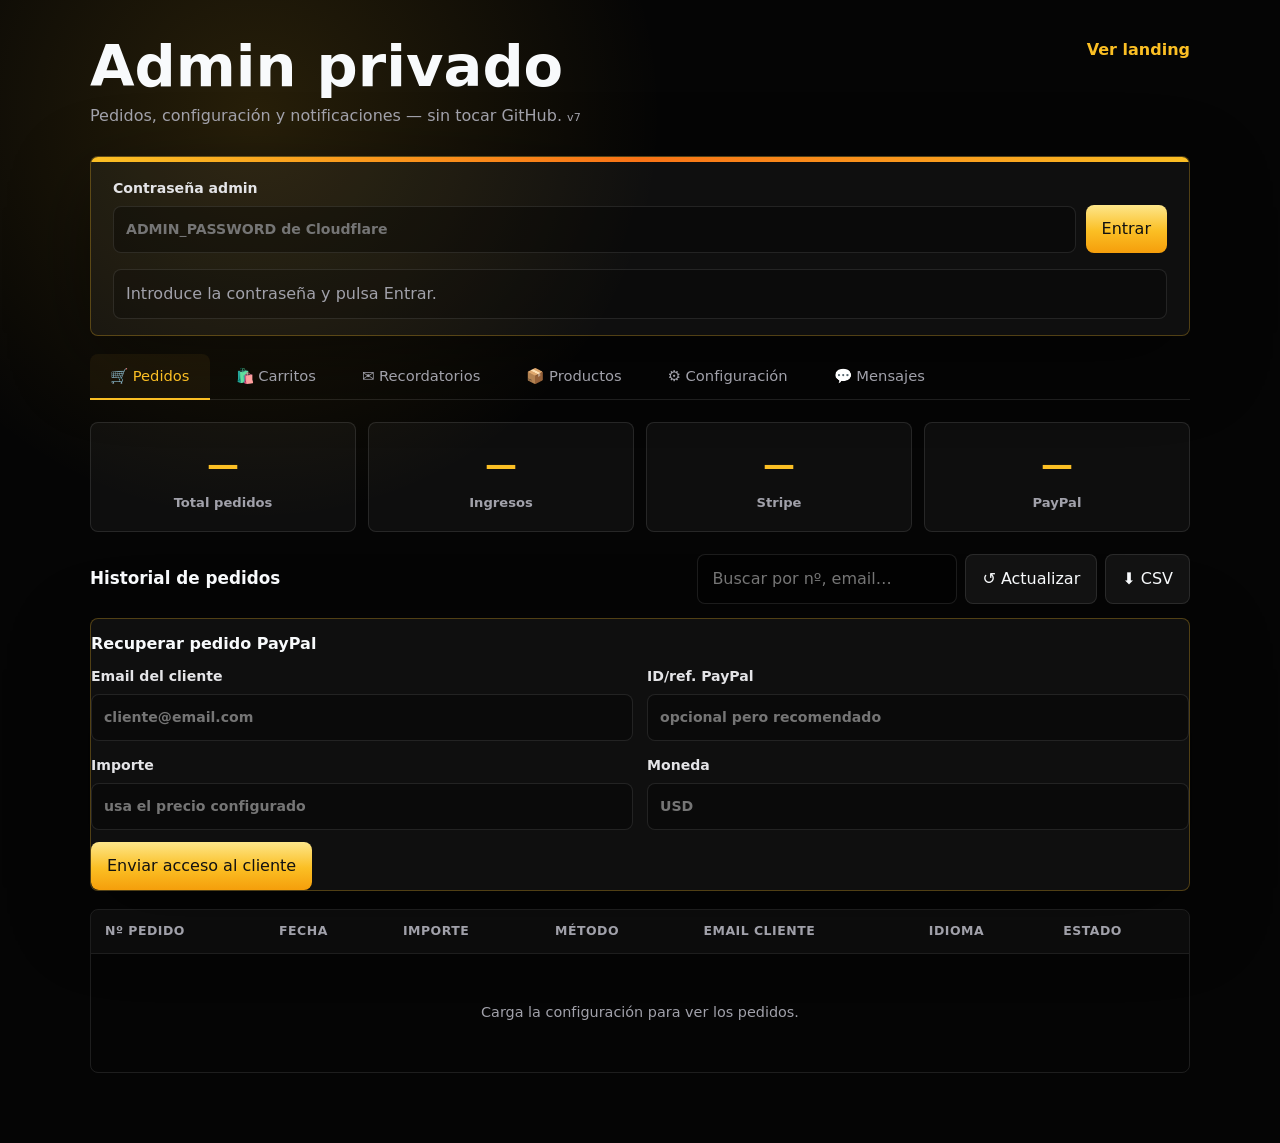
==== admin.html @ 10559533 "Add files via upload" ====
<!DOCTYPE html>
<html lang="es">
<head>
  <meta charset="UTF-8">
  <meta name="viewport" content="width=device-width, initial-scale=1.0">
  <meta name="robots" content="noindex, nofollow">
  <title>Admin - Digital Products Pack</title>
  <style>
    :root{--bg:#050505;--panel:#111114;--line:rgba(255,255,255,.1);--text:#f8fafc;--muted:#a1a1aa;--gold:#fbbf24;--gold2:#f59e0b;--ok:#22c55e;--bad:#ef4444;--radius:8px}
    *{box-sizing:border-box}
    body{margin:0;font-family:system-ui,-apple-system,BlinkMacSystemFont,"Segoe UI",sans-serif;background:radial-gradient(circle at 20% 10%,rgba(251,191,36,.14),transparent 28%),#050505;color:var(--text);line-height:1.5}
    main{width:min(1100px,calc(100% - 32px));margin:0 auto;padding:38px 0 70px}
    header{display:flex;justify-content:space-between;align-items:flex-start;gap:18px;margin-bottom:28px}
    h1{margin:0 0 8px;font-size:clamp(2rem,5vw,3.6rem);line-height:1;font-weight:900}
    p{margin:0;color:var(--muted)}
    a{color:var(--gold);text-decoration:none;font-weight:800}

    /* Tabs */
    .tabs{display:flex;gap:6px;margin-bottom:22px;border-bottom:1px solid var(--line);padding-bottom:0}
    .tab-btn{padding:10px 20px;border:0;border-radius:var(--radius) var(--radius) 0 0;background:transparent;color:var(--muted);font-weight:700;cursor:pointer;font:inherit;font-size:.92rem;border-bottom:2px solid transparent;margin-bottom:-1px}
    .tab-btn.active{color:var(--gold);border-bottom-color:var(--gold);background:rgba(251,191,36,.06)}
    .tab-panel{display:none}
    .tab-panel.active{display:block}

    /* Card */
    .card{border:1px solid rgba(251,191,36,.28);border-radius:var(--radius);background:rgba(255,255,255,.045);box-shadow:0 24px 80px rgba(0,0,0,.42);overflow:hidden;margin-bottom:18px}
    .bar{height:5px;background:linear-gradient(90deg,var(--gold),#f97316,var(--gold))}
    .content{padding:22px}

    /* Form */
    .login{display:grid;grid-template-columns:minmax(0,1fr) auto;gap:10px;margin-bottom:16px}
    .grid{display:grid;grid-template-columns:repeat(2,minmax(0,1fr));gap:14px}
    label{display:grid;gap:7px;color:#e4e4e7;font-size:.88rem;font-weight:800}
    input,textarea{width:100%;border:1px solid var(--line);border-radius:var(--radius);background:rgba(0,0,0,.32);color:var(--text);padding:12px;font:inherit}
    textarea{min-height:90px;resize:vertical}
    .full{grid-column:1/-1}
    .actions{display:flex;flex-wrap:wrap;gap:10px;margin-top:18px}
    button{min-height:46px;border:0;border-radius:var(--radius);padding:12px 16px;cursor:pointer;font-weight:900;font:inherit}
    .primary{color:#111;background:linear-gradient(180deg,#fde68a,var(--gold) 54%,var(--gold2))}
    .secondary{border:1px solid var(--line);color:var(--text);background:rgba(255,255,255,.06)}
    .danger{border:1px solid rgba(239,68,68,.4);color:#fecaca;background:rgba(239,68,68,.08)}
    .status{margin-top:14px;padding:12px;border:1px solid var(--line);border-radius:var(--radius);color:var(--muted);background:rgba(0,0,0,.22)}
    .status.ok{border-color:rgba(34,197,94,.38);color:#bbf7d0}
    .status.bad{border-color:rgba(239,68,68,.38);color:#fecaca}
    .hint{margin-top:18px;border-top:1px solid var(--line);padding-top:16px;font-size:.92rem}

    /* Stats row */
    .stats-row{display:grid;grid-template-columns:repeat(4,minmax(0,1fr));gap:12px;margin-bottom:22px}
    .stat-card{padding:18px;border:1px solid var(--line);border-radius:var(--radius);background:rgba(255,255,255,.04);text-align:center}
    .stat-val{font-size:2rem;font-weight:900;color:var(--gold);margin:0 0 4px}
    .stat-label{color:var(--muted);font-size:.82rem;font-weight:700;margin:0}

    /* Orders table */
    .orders-toolbar{display:flex;justify-content:space-between;align-items:center;gap:12px;margin-bottom:14px;flex-wrap:wrap}
    .search-input{border:1px solid var(--line);border-radius:var(--radius);background:rgba(0,0,0,.32);color:var(--text);padding:10px 14px;font:inherit;width:260px}
    .table-wrap{overflow-x:auto;border-radius:var(--radius);border:1px solid var(--line)}
    table{width:100%;border-collapse:collapse;font-size:.9rem}
    th{padding:12px 14px;text-align:left;font-size:.78rem;font-weight:800;color:var(--muted);text-transform:uppercase;letter-spacing:.5px;border-bottom:1px solid var(--line);background:rgba(255,255,255,.03);white-space:nowrap}
    td{padding:12px 14px;border-bottom:1px solid rgba(255,255,255,.05);vertical-align:middle}
    tr:last-child td{border-bottom:0}
    tr:hover td{background:rgba(255,255,255,.025)}
    .badge{display:inline-flex;align-items:center;gap:5px;padding:3px 10px;border-radius:999px;font-size:.78rem;font-weight:800}
    .badge-stripe{background:rgba(99,102,241,.18);color:#a5b4fc;border:1px solid rgba(99,102,241,.3)}
    .badge-paypal{background:rgba(251,191,36,.14);color:#fbbf24;border:1px solid rgba(251,191,36,.28)}
    .badge-ok{background:rgba(34,197,94,.12);color:#86efac;border:1px solid rgba(34,197,94,.28)}
    .order-num{font-weight:900;color:var(--gold);font-size:.95rem}
    .amount-cell{font-weight:800;color:#86efac}
    .empty-state{padding:48px;text-align:center;color:var(--muted)}
    .empty-state svg{margin-bottom:12px;opacity:.4}

    /* Products tab */
    .prod-layout{display:grid;grid-template-columns:340px 1fr;gap:22px;align-items:start}
    .prod-form-card{position:sticky;top:20px}
    .prod-grid{display:grid;grid-template-columns:repeat(auto-fill,minmax(180px,1fr));gap:14px}
    .prod-card{border:1px solid var(--line);border-radius:var(--radius);background:rgba(255,255,255,.04);overflow:hidden;display:flex;flex-direction:column}
    .prod-card img{width:100%;aspect-ratio:4/3;object-fit:cover;background:#1a1a22;display:block}
    .prod-card-no-img{width:100%;aspect-ratio:4/3;background:#1a1a22;display:flex;align-items:center;justify-content:center;font-size:2rem;color:rgba(255,255,255,.18)}
    .prod-card-body{padding:10px 12px 12px;flex:1;display:flex;flex-direction:column;gap:6px}
    .prod-card-name{font-weight:800;font-size:.9rem;line-height:1.35;flex:1}
    .prod-card-cat{font-size:.75rem;font-weight:700;padding:2px 8px;border-radius:999px;width:fit-content;background:rgba(251,191,36,.14);color:var(--gold);border:1px solid rgba(251,191,36,.28)}
    .prod-card-actions{display:flex;gap:6px;margin-top:6px}
    .prod-card-actions button{min-height:32px;padding:4px 10px;font-size:.8rem;flex:1}
    .prod-grid-empty{grid-column:1/-1;padding:48px;text-align:center;color:var(--muted);border:1px dashed rgba(255,255,255,.12);border-radius:var(--radius)}
    .cat-manager{margin-top:14px;padding-top:14px;border-top:1px solid var(--line)}
    .cat-row{display:grid;grid-template-columns:1fr auto;gap:8px;margin-bottom:10px}
    .cat-list{display:flex;flex-wrap:wrap;gap:7px}
    .cat-chip{display:inline-flex;align-items:center;gap:6px;border:1px solid var(--line);border-radius:999px;background:rgba(255,255,255,.05);padding:5px 8px 5px 10px;font-size:.78rem;font-weight:800}
    .cat-chip button{min-height:22px;width:22px;padding:0;border-radius:999px;font-size:.78rem;line-height:1;border:1px solid var(--line);background:rgba(255,255,255,.06);color:var(--text)}
    .cat-chip button:hover{border-color:rgba(251,191,36,.45);color:var(--gold)}
    .cat-chip .delete-category-btn{background:rgba(239,68,68,.12);color:#fecaca;border-color:rgba(239,68,68,.3)}
    select{width:100%;border:1px solid var(--line);border-radius:var(--radius);background:rgba(0,0,0,.32);color:var(--text);padding:12px;font:inherit;appearance:none}
    .active-toggle{display:flex;align-items:center;gap:10px;padding:10px 0}
    .toggle{position:relative;display:inline-block;width:40px;height:22px}
    .toggle input{opacity:0;width:0;height:0}
    .toggle-slider{position:absolute;inset:0;border-radius:999px;background:#444;cursor:pointer;transition:.2s}
    .toggle-slider::before{content:"";position:absolute;width:16px;height:16px;left:3px;bottom:3px;border-radius:50%;background:#fff;transition:.2s}
    .toggle input:checked + .toggle-slider{background:var(--gold)}
    .toggle input:checked + .toggle-slider::before{transform:translateX(18px)}
    .prod-status{margin-top:12px;padding:10px 14px;border:1px solid var(--line);border-radius:var(--radius);color:var(--muted);font-size:.88rem;background:rgba(0,0,0,.22)}
    .prod-status.ok{border-color:rgba(34,197,94,.38);color:#bbf7d0}
    .prod-status.bad{border-color:rgba(239,68,68,.38);color:#fecaca}

    /* Messages tab */
    .msg-toolbar{display:flex;justify-content:space-between;align-items:center;margin-bottom:14px;flex-wrap:wrap;gap:10px}
    .filter-btns{display:flex;gap:6px}
    .filter-btn{padding:5px 14px;border:1px solid var(--line);border-radius:999px;background:transparent;color:var(--muted);font:inherit;font-size:.78rem;font-weight:700;cursor:pointer;transition:.15s}
    .filter-btn.active{border-color:rgba(251,191,36,.4);color:var(--gold);background:rgba(251,191,36,.08)}
    .tab-badge{display:inline-flex;align-items:center;justify-content:center;min-width:18px;height:18px;border-radius:999px;background:var(--gold);color:#111;font-size:.65rem;font-weight:900;padding:0 4px;margin-left:5px;vertical-align:middle}
    .msg-list{display:flex;flex-direction:column;gap:10px}
    .msg-card{border:1px solid var(--line);border-radius:var(--radius);background:rgba(255,255,255,.04);overflow:hidden}
    .msg-card.unread{border-color:rgba(251,191,36,.3);background:rgba(251,191,36,.03)}
    .msg-card-header{display:flex;justify-content:space-between;align-items:flex-start;padding:14px 18px 0;gap:12px}
    .msg-sender{font-weight:900;font-size:.95rem;display:flex;align-items:center;gap:8px}
    .unread-dot{width:7px;height:7px;border-radius:50%;background:var(--gold);flex-shrink:0;display:inline-block}
    .msg-from-email{color:var(--gold);font-size:.8rem;margin-top:2px}
    .msg-meta{display:flex;gap:7px;align-items:center;flex-shrink:0}
    .msg-date{color:var(--muted);font-size:.75rem;white-space:nowrap}
    .msg-subject-row{padding:8px 18px;font-size:.85rem;font-weight:700;color:var(--muted)}
    .msg-body{padding:12px 18px 14px;font-size:.9rem;line-height:1.65;color:#d4d4d8;border-top:1px solid rgba(255,255,255,.06);white-space:pre-wrap;word-break:break-word}
    .msg-replies{padding:12px 18px 14px;border-top:1px solid rgba(251,191,36,.12);background:rgba(251,191,36,.035);display:grid;gap:8px}
    .msg-replies-title{font-size:.76rem;color:var(--gold);font-weight:900;text-transform:uppercase;letter-spacing:.04em}
    .msg-reply-item{border:1px solid rgba(255,255,255,.08);border-radius:8px;background:rgba(0,0,0,.22);padding:10px 12px}
    .msg-reply-date{font-size:.72rem;color:var(--muted);font-weight:800;margin-bottom:6px}
    .msg-reply-body{font-size:.86rem;line-height:1.6;color:#d4d4d8;white-space:pre-wrap;word-break:break-word}
    .msg-actions{padding:10px 18px;border-top:1px solid rgba(255,255,255,.05);display:flex;gap:8px;flex-wrap:wrap}
    .reply-form{display:none;border-top:1px solid rgba(251,191,36,.18);background:rgba(251,191,36,.03);padding:14px 18px}
    .reply-form.open{display:block}
    .reply-form textarea{width:100%;border:1px solid rgba(255,255,255,.12);border-radius:var(--radius);background:rgba(0,0,0,.3);color:var(--text);font:inherit;font-size:.88rem;padding:10px 12px;min-height:90px;resize:vertical}
    .reply-form textarea:focus{outline:none;border-color:rgba(251,191,36,.4)}
    .reply-form-footer{display:flex;justify-content:flex-end;gap:8px;margin-top:8px}
    #tab-messages{direction:rtl;text-align:right}
    #tab-messages .msg-card-header{direction:rtl}
    #tab-messages .msg-meta{direction:ltr}
    #tab-messages .msg-body,
    #tab-messages .msg-reply-body,
    #tab-messages .reply-form textarea{direction:rtl;text-align:right}
    #tab-messages .msg-from-email{direction:ltr;text-align:right}

    @media(max-width:900px){.prod-layout{grid-template-columns:1fr}}
    @media(max-width:720px){
      header,.login{display:grid;grid-template-columns:1fr}
      .grid{grid-template-columns:1fr}
      .stats-row{grid-template-columns:repeat(2,1fr)}
      .search-input{width:100%}
    }

    /* ── Image upload component ── */
    .img-upload-wrap{display:flex;gap:10px;align-items:flex-start}
    .img-preview-box{width:76px;height:76px;border-radius:6px;background:#1a1a22;border:1px solid var(--line);display:flex;align-items:center;justify-content:center;overflow:hidden;flex-shrink:0;cursor:pointer}
    .img-preview-box img{width:100%;height:100%;object-fit:cover;display:block}
    .img-preview-ph{font-size:1.6rem;opacity:.35}
    .img-inner{flex:1;min-width:0}
    .img-tabs{display:flex;margin-bottom:7px;border:1px solid var(--line);border-radius:6px;overflow:hidden}
    .img-tab{flex:1;padding:5px 8px;font:inherit;font-size:.78rem;font-weight:800;border:0;background:transparent;color:var(--muted);cursor:pointer;transition:.15s}
    .img-tab.active{background:rgba(251,191,36,.14);color:var(--gold)}
    .img-pick-btn{width:100%;min-height:38px;font-size:.85rem;border:1px dashed rgba(251,191,36,.4);background:rgba(251,191,36,.04);color:var(--gold);border-radius:var(--radius);cursor:pointer;font:inherit;font-weight:800;transition:.15s}
    .img-pick-btn:hover{background:rgba(251,191,36,.1)}
    .img-status{font-size:.76rem;margin-top:4px;min-height:16px;color:var(--muted);word-break:break-all}
  </style>
</head>
<body>
  <main>
    <header>
      <div>
        <h1>Admin privado</h1>
        <p>Pedidos, configuración y notificaciones — sin tocar GitHub. <span style="color:var(--muted);font-size:.7rem;font-weight:400">v7</span></p>
      </div>
      <p><a href="./index.html">Ver landing</a></p>
    </header>

    <!-- Auth row (siempre visible) -->
    <div class="card" style="margin-bottom:18px">
      <div class="bar"></div>
      <div class="content" style="padding:16px 22px">
        <div class="login">
          <label style="margin:0">
            Contraseña admin
            <input id="admin-password" type="password" autocomplete="current-password" placeholder="ADMIN_PASSWORD de Cloudflare">
          </label>
          <button class="primary" id="load-btn" type="button" style="margin-top:auto">Entrar</button>
        </div>
        <div class="status" id="auth-status">Introduce la contraseña y pulsa Entrar.</div>
      </div>
    </div>

    <!-- Tabs -->
    <div class="tabs">
      <button class="tab-btn active" data-tab="orders" type="button">🛒 Pedidos</button>
      <button class="tab-btn" data-tab="carts" type="button">🛍️ Carritos</button>
      <button class="tab-btn" data-tab="reminders" type="button">✉️ Recordatorios</button>
      <button class="tab-btn" data-tab="products" type="button">📦 Productos</button>
      <button class="tab-btn" data-tab="config" type="button">⚙️ Configuración</button>
      <button class="tab-btn" data-tab="messages" type="button">💬 Mensajes<span class="tab-badge" id="msg-badge" style="display:none">0</span></button>
    </div>

    <!-- ===== TAB: PEDIDOS ===== -->
    <div class="tab-panel active" id="tab-orders">
      <div class="stats-row">
        <div class="stat-card"><p class="stat-val" id="stat-total">—</p><p class="stat-label">Total pedidos</p></div>
        <div class="stat-card"><p class="stat-val" id="stat-revenue">—</p><p class="stat-label">Ingresos</p></div>
        <div class="stat-card"><p class="stat-val" id="stat-stripe">—</p><p class="stat-label">Stripe</p></div>
        <div class="stat-card"><p class="stat-val" id="stat-paypal">—</p><p class="stat-label">PayPal</p></div>
      </div>

      <div class="orders-toolbar">
        <strong style="font-size:1.05rem">Historial de pedidos</strong>
        <div style="display:flex;gap:8px;flex-wrap:wrap">
          <input class="search-input" id="search-orders" type="text" placeholder="Buscar por nº, email…">
          <button class="secondary" id="refresh-orders" type="button" style="min-height:42px">↺ Actualizar</button>
          <button class="secondary" id="export-csv" type="button" style="min-height:42px">⬇ CSV</button>
        </div>
      </div>

      <div class="card" style="margin-bottom:18px">
        <h2 style="font-size:1rem;margin-bottom:10px">Recuperar pedido PayPal</h2>
        <div class="grid">
          <label>Email del cliente<input id="recover-email" type="email" placeholder="cliente@email.com"></label>
          <label>ID/ref. PayPal<input id="recover-paypal-id" type="text" placeholder="opcional pero recomendado"></label>
          <label>Importe<input id="recover-amount" type="number" min="0" step="0.01" placeholder="usa el precio configurado"></label>
          <label>Moneda<input id="recover-currency" type="text" maxlength="3" placeholder="USD"></label>
        </div>
        <div style="display:flex;gap:10px;align-items:center;flex-wrap:wrap;margin-top:12px">
          <button class="primary" id="recover-paypal-btn" type="button">Enviar acceso al cliente</button>
          <span id="recover-status" style="font-size:.9rem;color:var(--muted)"></span>
        </div>
      </div>

      <div class="table-wrap">
        <table>
          <thead>
            <tr>
              <th>Nº Pedido</th>
              <th>Fecha</th>
              <th>Importe</th>
              <th>Método</th>
              <th>Email cliente</th>
              <th>Idioma</th>
              <th>Estado</th>
            </tr>
          </thead>
          <tbody id="orders-body">
            <tr><td colspan="7" class="empty-state">Carga la configuración para ver los pedidos.</td></tr>
          </tbody>
        </table>
      </div>
    </div>

    <!-- ===== TAB: CARRITOS ===== -->
    <div class="tab-panel" id="tab-carts">
      <div class="stats-row">
        <div class="stat-card"><p class="stat-val" id="cart-stat-abandoned">—</p><p class="stat-label">Carritos Abandonados</p></div>
        <div class="stat-card"><p class="stat-val" id="cart-stat-recovered">—</p><p class="stat-label">Cestas recuperadas</p></div>
        <div class="stat-card"><p class="stat-val" id="cart-stat-reminders">—</p><p class="stat-label">Recordatorios enviados</p></div>
        <div class="stat-card"><p class="stat-val" id="cart-stat-eligible">—</p><p class="stat-label">Elegible para la campaña</p></div>
      </div>
      <div class="orders-toolbar">
        <strong style="font-size:1.05rem">Recuperar cestas abandonadas</strong>
        <div style="display:flex;gap:8px;flex-wrap:wrap">
          <button class="filter-btn cart-filter-btn active" data-cart-filter="abandoned" type="button">Abandonado</button>
          <button class="filter-btn cart-filter-btn" data-cart-filter="recovered" type="button">Recuperado</button>
          <button class="secondary" id="refresh-carts" type="button" style="min-height:38px;font-size:.85rem">↺ actualizar</button>
        </div>
      </div>
      <div class="status" id="cart-status" style="margin:0 0 14px">Puedes enviar un recordatorio por cada carrito abandonado.</div>
      <div class="table-wrap">
        <table>
          <thead><tr><th>la fecha</th><th>correo</th><th>la condición</th><th>Procedimiento</th></tr></thead>
          <tbody id="carts-body"><tr><td colspan="4" class="empty-state">Ingrese la contraseña de administración para ver las cestas.</td></tr></tbody>
        </table>
      </div>
    </div>

    <!-- ===== TAB: RECORDATORIOS ===== -->
    <div class="tab-panel" id="tab-reminders">
      <div class="card">
        <div class="bar"></div>
        <div class="content" dir="ltr" style="text-align:right">
          <p style="color:var(--text);font-weight:900;font-size:1.05rem;margin-bottom:8px">Mensaje recordatorio del carrito</p>
          <p style="margin-bottom:18px">Un sencillo mensaje en árabe sin descuentos ni códigos.. Los compradores y las bajas quedan automáticamente excluidos..</p>
          <div class="grid">
            <label>Esperando horas antes de la campaña<input id="cartCampaignMinHours" type="number" min="0" max="168" step="1" value="1"></label>
            <label class="full">dirección de correo<input id="cartReminderSubject" type="text"></label>
            <label class="full">La dirección dentro del mensaje.<input id="cartReminderHeadline" type="text"></label>
            <label class="full">Texto<textarea id="cartReminderBody"></textarea></label>
            <label>Texto del botón<input id="cartReminderCta" type="text"></label>
            <label class="full">Dirección postal comercial <span style="color:#f87171">*</span>
              <input id="businessAddress" type="text" placeholder="Calle, ciudad, código postal, país" required>
            </label>
          </div>
          <div class="actions"><button class="primary" id="save-reminder" type="button">guardar el recordatorio</button></div>
          <div class="status" id="reminder-status">Ingrese la contraseña de administración y presione Iniciar sesión.</div>
        </div>
      </div>
      <div class="card">
        <div class="bar"></div>
        <div class="content" dir="ltr" style="text-align:right">
          <p style="color:var(--text);font-weight:900;font-size:1.05rem;margin-bottom:8px">Campaña para todas las cestas elegibles</p>
          <p>Envíe con un clic y excluya a compradores, canceladores y aquellos que recibieron previamente el recordatorio.</p>
          <div class="actions"><button class="primary" id="send-cart-campaign" type="button">Enviar la campaña a personas elegibles</button></div>
          <div class="status" id="campaign-status">Actualiza las cestas para ver cuántas son elegibles.</div>
        </div>
      </div>
      <div class="card">
        <div class="bar"></div>
        <div class="content" dir="ltr" style="text-align:right">
          <p style="color:var(--text);font-weight:900;margin-bottom:10px">Mejorar el acceso al correo</p>
          <p>Se incluyen texto sin formato, un enlace para cancelar la suscripción con un solo clic y enlaces del mismo dominio.. en Resend Cerciorarse SPF y DKIM y se detuvo Open Tracking y Click Tracking Temporalmente durante la prueba.</p>
        </div>
      </div>
    </div>

    <!-- ===== TAB: PRODUCTOS ===== -->
    <div class="tab-panel" id="tab-products">
      <div class="prod-layout">

        <!-- Left: Add form -->
        <div class="prod-form-card">
          <div class="card">
            <div class="bar"></div>
            <div class="content">
              <p id="prod-form-title" style="font-weight:900;font-size:1rem;margin:0 0 16px">Añadir producto</p>
              <div style="display:grid;gap:12px">
                <label>Nombre<input id="prod-name" type="text" placeholder="Ej: Pack Canva Premium 2024"></label>
                <label>Categoría
                  <select id="prod-category"></select>
                </label>
                <label>Se desbloquea con
                  <select id="prod-access">
                    <option value="main">Compra principal</option>
                    <option value="bump">Order bump</option>
                    <option value="upsell">Upsell</option>
                  </select>
                </label>
                <label>Imagen del producto
                  <input type="hidden" id="prod-image">
                  <div class="img-upload-wrap">
                    <div class="img-preview-box" id="img-preview-box" title="Haz clic para subir imagen">
                      <span class="img-preview-ph">📷</span>
                    </div>
                    <div class="img-inner">
                      <div class="img-tabs">
                        <button type="button" class="img-tab active" data-mode="upload">⬆ Subir foto</button>
                        <button type="button" class="img-tab" data-mode="url">🔗 URL</button>
                      </div>
                      <div id="img-mode-upload">
                        <button type="button" class="img-pick-btn" id="img-pick-btn">📂 Seleccionar imagen…</button>
                        <input type="file" id="img-file-input" accept="image/jpeg,image/png,image/webp,image/gif" style="display:none">
                      </div>
                      <div id="img-mode-url" style="display:none">
                        <input id="prod-image-url" type="url" placeholder="https://…/imagen.jpg" style="font-size:.88rem">
                      </div>
                      <div class="img-status" id="img-upload-status"></div>
                    </div>
                  </div>
                </label>
                <label>URL de acceso del producto<input id="prod-download" type="url" placeholder="https://..."></label>
                <label>Descripción (opcional)<textarea id="prod-description" style="min-height:70px" placeholder="Breve descripción del producto…"></textarea></label>
                <label class="active-toggle">
                  <span class="toggle">
                    <input id="prod-active" type="checkbox" checked>
                    <span class="toggle-slider"></span>
                  </span>
                  Producto visible en el portal
                </label>
              </div>
              <div class="actions" style="margin-top:16px">
                <button class="primary" id="save-product-btn" type="button" style="flex:1">Añadir producto</button>
                <button class="secondary" id="cancel-edit-btn" type="button" style="display:none">Cancelar</button>
              </div>
              <div class="prod-status" id="prod-form-status">Introduce la contraseña y pulsa Entrar.</div>
              <div id="prod-debug" style="font-size:.7rem;color:var(--muted);margin-top:4px;padding:5px 10px;background:rgba(255,255,255,.03);border-radius:4px;border:1px solid rgba(255,255,255,.07)">v7 — cargando…</div>

              <div class="cat-manager">
                <p style="font-weight:900;font-size:.92rem;margin:0 0 10px;color:var(--text)">Categorías</p>
                <div class="cat-row">
                  <input id="new-category" type="text" placeholder="Nueva categoría">
                  <button class="secondary" id="add-category-btn" type="button" style="min-height:42px">Añadir</button>
                </div>
                <div class="cat-list" id="cat-list"></div>
              </div>
            </div>
          </div>
        </div>

        <!-- Right: Product grid -->
        <div>
          <div style="display:flex;justify-content:space-between;align-items:center;margin-bottom:14px;flex-wrap:wrap;gap:10px">
            <strong style="font-size:1.05rem">Catálogo de productos (<span id="prod-count">0</span>)</strong>
            <div style="display:flex;gap:8px;align-items:center">
              <div class="filter-btns" style="margin:0">
                <button class="filter-btn active" id="view-table-btn" type="button">Tabla</button>
                <button class="filter-btn" id="view-grid-btn" type="button">Cuadrícula</button>
              </div>
              <button class="secondary" id="refresh-products" type="button" style="min-height:38px;font-size:.85rem">↺ Actualizar</button>
            </div>
          </div>

          <div id="prod-view-container">
            <!-- Table View -->
            <div class="table-wrap" id="prod-table-wrap">
              <table>
                <thead>
                  <tr>
                    <th>Imagen</th>
                    <th>Nombre</th>
                    <th>Categoría</th>
                    <th>Acceso</th>
                    <th>Estado</th>
                    <th>Acciones</th>
                  </tr>
                </thead>
                <tbody id="prod-table-body">
                  <tr><td colspan="6" class="empty-state">Carga la configuración para ver los productos.</td></tr>
                </tbody>
              </table>
            </div>

            <!-- Grid View -->
            <div class="prod-grid" id="prod-grid" style="display:none">
              <div class="prod-grid-empty">Carga la configuración para ver los productos.</div>
            </div>
          </div>
        </div>

      </div>
    </div>

    <!-- ===== TAB: CONFIGURACIÓN ===== -->
    <div class="tab-panel" id="tab-config">
      <div class="card">
        <div class="bar"></div>
        <div class="content">

          <div class="grid">
            <label>Nombre del producto<input id="productName" type="text"></label>
            <label>Precio<input id="price" type="number" min="1" step="1"></label>
            <label>Moneda<input id="currency" type="text" maxlength="3"></label>
            <label>Horas del contador<input id="countdownHours" type="number" min="1" max="72" step="1"></label>
            <label class="full">URL de entrega PayPal<input id="successUrl" type="text"></label>
            <label class="full">URL legacy de descarga directa (opcional, el acceso principal es panel.html)<input id="downloadUrl" type="url"></label>
            <label>Email de soporte<input id="supportEmail" type="email"></label>
            <label>Meta Pixel ID
              <input id="metaPixelId" type="text" placeholder="Ej: 1234567890123456">
              <span style="color:#86efac;font-size:.78rem;font-weight:600;margin-top:4px;display:block">✅ El Pixel dispara PageView + ViewContent inmediatamente al cargar, y Purchase al confirmar pago — sin depender del cookie consent.</span>
            </label>
            <label>Google Tag Manager ID
              <input id="gtmId" type="text" placeholder="GTM-XXXXXXX — dejar vacío si GTM ya está en el HTML">
              <span style="color:#fbbf24;font-size:.78rem;font-weight:600;margin-top:4px;display:block">⚠️ GTM-P6X6DZCH ya está integrado en el código. Si el Pixel también está en ese contenedor GTM, deja el Pixel ID vacío aquí para evitar doble conteo.</span>
            </label>
            <label class="full">Stripe Publishable Key<input id="stripePublishableKey" type="text" placeholder="pk_live_..."></label>
            <label class="full">Stripe Price ID principal (opcional)<input id="stripePriceId" type="text" placeholder="Opcional: price_... Si lo dejas vacio se usa el precio del panel"></label>
            <label class="full">PayPal Client ID<input id="paypalClientId" type="text"></label>
            <label class="full">PayPal Client Secret<input id="paypalClientSecret" type="password"></label>
            <label class="full">PayPal Merchant ID<input id="paypalMerchantId" type="text"></label>
          </div>

          <div style="margin-top:24px;padding-top:20px;border-top:1px solid var(--line)">
            <p style="color:var(--text);font-weight:800;margin-bottom:14px">🧲 Funnel: Order bump y Upsell</p>
            <div class="grid">
              <label class="full active-toggle">
                <span class="toggle">
                  <input id="orderBumpEnabled" type="checkbox">
                  <span class="toggle-slider"></span>
                </span>
                Mostrar order bump en checkout
              </label>
              <label>Nombre del bump<input id="orderBumpName" type="text" placeholder="Pack extra premium"></label>
              <label>Precio bump<input id="orderBumpPrice" type="number" min="0" step="1"></label>
              <label class="full">Descripcion bump<textarea id="orderBumpDescription" style="min-height:72px" placeholder="Texto corto que aparece junto al checkbox"></textarea></label>
              <label class="full">Imagen del bump<input id="orderBumpImageUrl" type="url" placeholder="https://... imagen del bonus/order bump"></label>
              <label class="full">Stripe Price ID del bump (opcional)<input id="orderBumpStripePriceId" type="text" placeholder="Opcional: price_... Si lo dejas vacio se usa el precio bump del panel"></label>

              <label class="full active-toggle" style="margin-top:8px">
                <span class="toggle">
                  <input id="upsellEnabled" type="checkbox">
                  <span class="toggle-slider"></span>
                </span>
                Activar upsell post-compra
              </label>
              <label>Nombre del upsell<input id="upsellName" type="text" placeholder="Actualizacion PRO"></label>
              <label>Precio upsell<input id="upsellPrice" type="number" min="0" step="1"></label>
              <label class="full">Descripcion upsell<textarea id="upsellDescription" style="min-height:72px" placeholder="Texto corto para la oferta despues de comprar"></textarea></label>
              <label class="full">Imagen del upsell<input id="upsellImageUrl" type="url" placeholder="https://... imagen de la oferta upsell"></label>
              <label class="full">Stripe Price ID del upsell (opcional)<input id="upsellStripePriceId" type="text" placeholder="Opcional: price_... Si lo dejas vacio se usa el precio upsell del panel"></label>
            </div>
          </div>

          <div style="margin-top:24px;padding-top:20px;border-top:1px solid var(--line)">
            <p style="color:var(--text);font-weight:800;margin-bottom:12px">🔐 Google OAuth — inicio de sesión en el panel</p>
            <div style="background:rgba(251,191,36,.06);border:1px solid rgba(251,191,36,.25);border-radius:8px;padding:14px 16px;margin-bottom:14px;font-size:.84rem;color:#fde68a;line-height:1.75">
              <strong>Cómo configurar Google OAuth (paso a paso):</strong><br>
              1. Ve a <a href="https://console.cloud.google.com/apis/credentials" target="_blank">console.cloud.google.com → Credenciales</a><br>
              2. Crea un <strong>ID de cliente OAuth 2.0</strong> → tipo <strong>Aplicación web</strong><br>
              3. URI de redirección autorizado: <strong>https://digital.raqmiy.com/auth/callback</strong><br>
              4. Pega el <strong>Client ID</strong> en el campo de abajo y guarda<br>
              5. El <strong>Client Secret</strong> ponlo en <strong>Cloudflare Pages → Configuración → Variables de entorno → secreto encriptado</strong> con el nombre <code>GOOGLE_CLIENT_SECRET</code><br>
              6. Añade también: <code>SITE_URL</code> = <strong>https://digital.raqmiy.com</strong>
            </div>
            <div class="grid">
              <label class="full">Google Client ID
                <input id="googleClientId" type="text" placeholder="123456789-xxxxxxxxxxxxxxxx.apps.googleusercontent.com">
              </label>
            </div>
            <div style="background:rgba(239,68,68,.07);border:1px solid rgba(239,68,68,.28);border-radius:8px;padding:11px 14px;margin-top:10px;font-size:.82rem;color:#fca5a5">
              ⚠️ <strong>GOOGLE_CLIENT_SECRET</strong> no se guarda aquí por seguridad — ponlo como secreto encriptado en el dashboard de Cloudflare Pages.
            </div>
          </div>

          <div style="margin-top:24px;padding-top:20px;border-top:1px solid var(--line)">
            <p style="color:var(--text);font-weight:800;margin-bottom:14px">📧 Notificaciones por email (Resend)</p>
            <div class="grid">
              <label class="full">Resend API Key
                <input id="resendApiKey" type="text" placeholder="re_xxxxxxxxxxxxxxxx">
                <span style="color:var(--muted);font-size:.8rem;font-weight:400">Obtén tu clave en <a href="https://resend.com" target="_blank">resend.com</a> (gratis hasta 3.000 emails/mes)</span>
              </label>
              <label class="full">Email del admin (donde recibes las notificaciones)
                <input id="notifyEmail" type="email" placeholder="tu@email.com">
              </label>
            </div>
          </div>

          <div style="margin-top:24px;padding-top:20px;border-top:1px solid var(--line)">
            <p style="color:var(--text);font-weight:800;margin-bottom:12px">🖼️ Subida de imágenes (Cloudinary — gratis)</p>
            <div style="background:rgba(251,191,36,.06);border:1px solid rgba(251,191,36,.25);border-radius:8px;padding:14px 16px;margin-bottom:14px;font-size:.84rem;color:#fde68a;line-height:1.75">
              <strong>Cómo configurar Cloudinary (gratis, sin tarjeta):</strong><br>
              1. Crea cuenta en <a href="https://cloudinary.com/users/register/free" target="_blank" rel="noopener">cloudinary.com</a><br>
              2. En el dashboard copia tu <strong>Cloud name</strong> (ej: <code>abc123</code>)<br>
              3. Ve a <strong>Settings → Upload → Upload presets</strong> → <strong>Add upload preset</strong><br>
              4. Signing mode: <strong>Unsigned</strong> → guarda y copia el nombre del preset<br>
              5. Pega ambos valores aquí y guarda
            </div>
            <div class="grid">
              <label>Cloud Name
                <input id="cloudinaryCloudName" type="text" placeholder="ej: abc123xyz">
              </label>
              <label>Upload Preset (unsigned)
                <input id="cloudinaryUploadPreset" type="text" placeholder="ej: raqmiy_products">
              </label>
            </div>
          </div>

          <div class="actions">
            <button class="primary" id="save-config" type="button">Guardar cambios</button>
            <button class="secondary" id="copy-config" type="button">Copiar JSON</button>
          </div>

          <div class="status" id="config-status" style="margin-top:14px">Introduce la contraseña y pulsa Entrar.</div>
          <p class="hint">Nunca pongas <strong>sk_live</strong> aquí. La clave secreta de Stripe va solo en Cloudflare Pages como variable <strong>STRIPE_SECRET_KEY</strong>. Para Meta Conversions API, guarda el token como secreto <strong>META_CAPI_ACCESS_TOKEN</strong> en Cloudflare Pages. Para emails necesitas verificar el dominio <strong>digital.raqmiy.com</strong> en Resend.</p>
        </div>
      </div>
    </div>
    <!-- ===== TAB: MENSAJES ===== -->
    <div class="tab-panel" id="tab-messages">
      <div class="msg-toolbar">
        <strong style="font-size:1.05rem">Mensajes de clientes (<span id="msg-count">0</span>)</strong>
        <div style="display:flex;gap:8px;align-items:center;flex-wrap:wrap">
          <div class="filter-btns">
            <button class="filter-btn active" data-filter="all" type="button">todos</button>
            <button class="filter-btn" data-filter="unread" type="button">No leído</button>
            <button class="filter-btn" data-filter="read" type="button">Legible</button>
          </div>
          <button class="secondary" id="refresh-messages" type="button" style="min-height:38px;font-size:.85rem">↺ actualizar</button>
        </div>
      </div>
      <div class="card" style="margin-bottom:18px;direction:rtl;text-align:right">
        <h2 style="font-size:1rem;margin-bottom:10px">Enviar un nuevo mensaje</h2>
        <div class="grid">
          <label>Correo del cliente<input id="new-msg-email" type="email" placeholder="client@email.com" dir="ltr" style="text-align:left"></label>
          <label>Nombre del cliente<input id="new-msg-name" type="text" placeholder="Nombre del cliente"></label>
          <label class="full">el tema<input id="new-msg-subject" type="text" value="Mensaje de Raqmiy Digital"></label>
          <label class="full">mensaje<textarea id="new-msg-body" rows="5" placeholder="Escribe tu mensaje aquí en árabe..." style="direction:rtl;text-align:right"></textarea></label>
        </div>
        <div style="display:flex;gap:10px;align-items:center;flex-wrap:wrap;margin-top:12px">
          <button class="primary" id="send-new-msg" type="button">enviar mensaje</button>
          <span id="new-msg-status" style="font-size:.9rem;color:var(--muted)"></span>
        </div>
      </div>
      <div class="msg-list" id="msg-list">
        <div class="empty-state" style="padding:48px;text-align:center;color:var(--muted)">Ingrese la contraseña de administración, luego presione Enter para ver los mensajes.</div>
      </div>
    </div>

  </main>

  <script>
    const CONFIG_FIELDS = [
      "productName","price","currency","countdownHours","successUrl","downloadUrl",
      "supportEmail","metaPixelId","gtmId","stripePublishableKey","stripePriceId",
      "orderBumpEnabled","orderBumpName","orderBumpDescription","orderBumpImageUrl","orderBumpPrice","orderBumpStripePriceId",
      "upsellEnabled","upsellName","upsellDescription","upsellImageUrl","upsellPrice","upsellStripePriceId",
      "paypalClientId","paypalClientSecret","paypalMerchantId","notifyEmail","resendApiKey","googleClientId",
      "cloudinaryCloudName","cloudinaryUploadPreset","cartCampaignMinHours","cartReminderSubject",
      "cartReminderHeadline","cartReminderBody","cartReminderCta","businessAddress"
    ];
    const BOOLEAN_CONFIG_FIELDS = ["orderBumpEnabled", "upsellEnabled"];

    let allOrders = [];
    const passwordEl = document.getElementById("admin-password");
    const authStatus = document.getElementById("auth-status");
    const configStatus = document.getElementById("config-status");
    const reminderStatus = document.getElementById("reminder-status");

    // Password helpers — URL hash is the most reliable (survives F5 in all browsers)
    function readStoredPassword() {
      try { var h = window.location.hash.slice(1); if (h) { var d = atob(h); var hm = d.match(/^ap:(.+)/); if (hm) return hm[1]; } } catch(e) {}
      try { var lp = localStorage.getItem("adminPassword"); if (lp) return lp; } catch(e) {}
      try { var sp = sessionStorage.getItem("adminPassword"); if (sp) return sp; } catch(e) {}
      try { var m = document.cookie.match(/(?:^|;\s*)adminpw=([^;]*)/); if (m) return decodeURIComponent(m[1]); } catch(e) {}
      try { var wm = (window.name || "").match(/^adminpw:(.+)/); if (wm) return wm[1]; } catch(e) {}
      return "";
    }
    passwordEl.value = readStoredPassword();

    // --- Tabs ---
    document.querySelectorAll(".tab-btn").forEach((btn) => {
      btn.addEventListener("click", () => {
        document.querySelectorAll(".tab-btn").forEach((b) => b.classList.remove("active"));
        document.querySelectorAll(".tab-panel").forEach((p) => p.classList.remove("active"));
        btn.classList.add("active");
        document.getElementById("tab-" + btn.dataset.tab).classList.add("active");
        if (!getPassword()) return;
        const t = btn.dataset.tab;
        if (t === "products") loadProducts();
        else if (t === "orders") loadOrders();
        else if (t === "carts") loadCarts();
        else if (t === "messages") loadMessages();
      });
    });

    // --- Auth helpers ---
    function getPassword() { return passwordEl.value.trim(); }
    function savePassword() {
      var pw = getPassword();
      if (!pw) return;
      var saved = [];
      try { history.replaceState(null, "", "#" + btoa("ap:" + pw)); saved.push("url"); } catch(e) {}
      try { localStorage.setItem("adminPassword", pw); saved.push("ls"); } catch(e) {}
      try { sessionStorage.setItem("adminPassword", pw); saved.push("ss"); } catch(e) {}
      try { document.cookie = "adminpw=" + encodeURIComponent(pw) + ";path=/;max-age=2592000;SameSite=Lax"; saved.push("cookie"); } catch(e) {}
      try { window.name = "adminpw:" + pw; saved.push("win"); } catch(e) {}
      setDebug("contraseña guardada en: " + (saved.length ? saved.join("+") : "¡ninguno!"));
    }

    function setAuthStatus(msg, type = "") {
      authStatus.className = "status " + type;
      authStatus.textContent = msg;
    }
    function setConfigStatus(msg, type = "") {
      configStatus.className = "status " + type;
      configStatus.textContent = msg;
    }
    function setReminderStatus(msg, type = "") {
      reminderStatus.className = "status " + type;
      reminderStatus.textContent = msg;
    }

    // --- Config ---
    function setForm(config) {
      CONFIG_FIELDS.forEach((f) => {
        const el = document.getElementById(f);
        if (!el) return;
        if (el.type === "checkbox") el.checked = config[f] === true || config[f] === "true";
        else el.value = config[f] ?? "";
      });
    }

    function getForm() {
      return CONFIG_FIELDS.reduce((cfg, f) => {
        const el = document.getElementById(f);
        const val = el?.value.trim() ?? "";
        if (BOOLEAN_CONFIG_FIELDS.includes(f)) cfg[f] = el?.checked === true;
        else cfg[f] = ["price","countdownHours","cartCampaignMinHours","orderBumpPrice","upsellPrice"].includes(f) ? Number(val) : val;
        return cfg;
      }, {});
    }

    function configsMatch(saved, expected) {
      const important = [
        "productName", "price", "currency", "downloadUrl", "orderBumpEnabled",
        "orderBumpName", "orderBumpPrice", "orderBumpImageUrl",
        "upsellEnabled", "upsellName", "upsellPrice", "upsellImageUrl"
      ];
      return important.every((key) => String(saved?.[key] ?? "") === String(expected?.[key] ?? ""));
    }

    function wait(ms) {
      return new Promise((resolve) => setTimeout(resolve, ms));
    }

    async function verifySavedConfig(expected) {
      for (let attempt = 1; attempt <= 4; attempt += 1) {
        await wait(attempt * 900);
        const verifyRes = await fetch("/api/config?verify=" + Date.now(), { cache: "no-store" });
        if (!verifyRes.ok) continue;
        const verified = await verifyRes.json();
        if (configsMatch(verified, expected)) return verified;
      }
      return null;
    }

    async function loadConfig(options = {}) {
      const { loadActiveTab = true } = options;
      savePassword();
      try {
        const res = await fetch("/api/config", { cache: "no-store" });
        const cfg = await res.json();
        setForm(cfg);
        setAuthStatus("Configuración cargada.", "ok");
        setConfigStatus("Configuración cargada. Puedes editar y guardar.", "ok");
        setReminderStatus("Se han cargado las configuraciones del recordatorio.", "ok");
        if (loadActiveTab) loadActiveTabData();
        // Always pre-load products and message badge in background regardless of active tab
        loadProducts();
        loadMessages();
      } catch (err) {
        setAuthStatus("No se pudo cargar /api/config. Despliega en Cloudflare.", "bad");
        // Even if config fails, try to load products with saved password
        loadProducts();
        loadMessages();
      }
    }

    function getActiveTabName() {
      return document.querySelector(".tab-btn.active")?.dataset.tab || "orders";
    }

    function loadActiveTabData() {
      const tab = getActiveTabName();
      if (tab === "orders") loadOrders();
      if (tab === "carts") loadCarts();
      if (tab === "products") loadProducts();
      if (tab === "messages") loadMessages();
    }

    async function saveConfig() {
      const pw = getPassword();
      if (!pw) { setConfigStatus("Falta la contraseña.", "bad"); return; }
      savePassword();
      setConfigStatus("Guardando…");
      const payload = getForm();
      try {
        const res = await fetch("/api/config", {
          method: "POST",
          headers: { "Content-Type": "application/json", "x-admin-password": pw },
          body: JSON.stringify(payload)
        });
        const text = await res.text();
        let result;
        try { result = JSON.parse(text); } catch {
          setConfigStatus("HTTP " + res.status + " — Respuesta inválida: " + text.slice(0, 200), "bad"); return;
        }
        if (!res.ok) { setConfigStatus("Error " + res.status + ": " + (result.error || "No se pudo guardar."), "bad"); return; }
        setForm(result.config);

        setConfigStatus("Guardado recibido. Verificando Cloudflare KV...", "");
        const verified = await verifySavedConfig(payload);
        if (!verified) {
          setForm(result.config);
          setConfigStatus("Guardado aceptado, pero Cloudflare aun devuelve la lectura vieja. Espera 30-60 segundos y pulsa Entrar/Actualizar. No he sobrescrito tus cambios en el formulario.", "ok");
          return;
        }
        setForm(verified);
        setConfigStatus("Guardado y verificado correctamente. La landing ya leera estos datos.", "ok");
      } catch (err) {
        setConfigStatus("Error de red: " + err.message, "bad");
      }
    }

    // --- Orders ---
    async function loadOrders() {
      const pw = getPassword();
      if (!pw) return;
      try {
        const res = await fetch("/api/orders", {
          headers: { "x-admin-password": pw },
          cache: "no-store"
        });
        const data = await res.json().catch(() => ({}));
        if (!res.ok) {
          updateStats({});
          renderOrdersError(data.error || `No se pudieron cargar los pedidos. Error ${res.status}.`);
          return;
        }
        allOrders = data.orders || [];
        updateStats(data.stats || {});
        renderOrders(allOrders);
      } catch (err) {
        updateStats({});
        renderOrdersError("Error de red al cargar pedidos: " + err.message);
      }
    }

    function updateStats(stats) {
      const fmt = (v) => v !== undefined ? v : "—";
      document.getElementById("stat-total").textContent = fmt(stats.total);
      document.getElementById("stat-revenue").textContent = stats.revenue !== undefined
        ? "$" + stats.revenue.toLocaleString("es-ES", { minimumFractionDigits: 0, maximumFractionDigits: 2 })
        : "—";
      document.getElementById("stat-stripe").textContent = fmt(stats.stripe);
      document.getElementById("stat-paypal").textContent = fmt(stats.paypal);
    }

    function renderOrders(orders) {
      const tbody = document.getElementById("orders-body");
      if (!orders.length) {
        tbody.innerHTML = '<tr><td colspan="7" class="empty-state">No hay pedidos todavía.</td></tr>';
        return;
      }
      tbody.innerHTML = orders.map((o) => {
        const date = new Date(o.date).toLocaleString("es-ES", { dateStyle: "short", timeStyle: "short" });
        const amt = o.amount != null
          ? new Intl.NumberFormat("es-ES", { style: "currency", currency: o.currency || "USD" }).format(o.amount)
          : "—";
        const methodBadge = o.method === "stripe"
          ? '<span class="badge badge-stripe">Stripe</span>'
          : '<span class="badge badge-paypal">PayPal</span>';
        const funnelBadges = [
          o.checkoutType === "upsell" ? '<span class="badge badge-stripe">Upsell</span>' : "",
          o.orderBump ? '<span class="badge badge-ok">+ Bump</span>' : ""
        ].filter(Boolean).join(" ");
        return `<tr>
          <td><span class="order-num">${o.orderId}</span></td>
          <td>${date}</td>
          <td class="amount-cell">${amt}</td>
          <td>${methodBadge} ${funnelBadges}</td>
          <td style="color:var(--muted)">${o.email || "—"}</td>
          <td style="color:var(--muted)">${o.locale || "—"}</td>
          <td><span class="badge badge-ok">✓ Completado</span></td>
        </tr>`;
      }).join("");
    }

    function renderOrdersError(message) {
      allOrders = [];
      const tbody = document.getElementById("orders-body");
      tbody.innerHTML = `<tr><td colspan="7" class="empty-state">${escHtml(message)}</td></tr>`;
    }

    function filterOrders() {
      const q = document.getElementById("search-orders").value.toLowerCase();
      if (!q) { renderOrders(allOrders); return; }
      renderOrders(allOrders.filter((o) =>
        (o.orderId || "").toLowerCase().includes(q) ||
        (o.email || "").toLowerCase().includes(q) ||
        (o.method || "").toLowerCase().includes(q) ||
        (o.checkoutType || "").toLowerCase().includes(q) ||
        (o.orderBumpName || "").toLowerCase().includes(q)
      ));
    }

    function exportCsv() {
      if (!allOrders.length) return;
      const headers = ["Nº Pedido","Fecha","Importe","Moneda","Método","Tipo checkout","Order bump","Nombre bump","Email","Idioma","Estado"];
      const rows = allOrders.map((o) => [
        o.orderId, o.date, o.amount, o.currency, o.method, o.checkoutType || "main", o.orderBump ? "si" : "no", o.orderBumpName || "", o.email || "", o.locale || "", o.status
      ].map((v) => `"${String(v ?? "").replace(/"/g,'""')}"`).join(","));
      const csv = [headers.join(","), ...rows].join("\n");
      const a = document.createElement("a");
      a.href = "data:text/csv;charset=utf-8," + encodeURIComponent(csv);
      a.download = "pedidos-digital-pack.csv";
      a.click();
    }

    // --- Carts ---
    let allCarts = [];
    let recoveredCarts = [];
    let cartFilter = "abandoned";

    async function loadCarts() {
      const pw = getPassword();
      if (!pw) return;
      setCartStatus("Cargando cestas…");
      try {
        const res = await fetch("/api/carts", { headers: { "x-admin-password": pw }, cache: "no-store" });
        const data = await res.json().catch(() => ({}));
        if (!res.ok) { setCartStatus("error: " + (data.error || "No se pueden cargar cestas."), "bad"); return; }
        allCarts = data.carts || [];
        recoveredCarts = data.recovered || [];
        updateCartStats(data.stats || {});
        renderCarts();
        setCartStatus("Las cestas se han actualizado..", "ok");
        setCampaignStatus((data.stats?.campaignEligible || 0) + " Cesta elegible para la próxima campaña.", "ok");
      } catch (err) {
        setCartStatus("error de red: " + err.message, "bad");
      }
    }

    function updateCartStats(stats) {
      document.getElementById("cart-stat-abandoned").textContent = stats.abandoned ?? "—";
      document.getElementById("cart-stat-recovered").textContent = stats.recovered ?? "—";
      document.getElementById("cart-stat-reminders").textContent = stats.remindersSent ?? "—";
      document.getElementById("cart-stat-eligible").textContent = stats.campaignEligible ?? "—";
    }

    function renderCarts() {
      const tbody = document.getElementById("carts-body");
      const carts = cartFilter === "recovered" ? recoveredCarts : allCarts;
      if (!carts.length) {
        tbody.innerHTML = '<tr><td colspan="4" class="empty-state">No hay cestas en esta lista..</td></tr>';
        return;
      }
      tbody.innerHTML = carts.map((cart) => {
        const dateValue = cartFilter === "recovered" ? cart.recoveredAt : (cart.updatedAt || cart.date);
        const date = dateValue ? new Date(dateValue).toLocaleString("ar", { dateStyle: "short", timeStyle: "short" }) : "—";
        const status = cartFilter === "recovered"
          ? '<span class="badge badge-ok">✓ Recuperado</span>'
          : cart.unsubscribed
            ? '<span class="badge badge-paypal">Darse de baja</span>'
            : cart.manualReminderSentAt
              ? '<span class="badge badge-stripe">El recordatorio ha sido enviado.</span>'
              : '<span class="badge badge-paypal">Abandonado</span>';
        const action = cartFilter === "recovered"
          ? `<span class="order-num">${escHtml(cart.orderId || "—")}</span>`
          : cart.unsubscribed || cart.manualReminderSentAt
            ? '<span style="color:var(--muted)">Ninguna acción</span>'
            : `<button class="primary send-cart-reminder-btn" type="button" data-email="${escAttr(cart.email)}" style="min-height:34px;padding:4px 10px;font-size:.78rem">enviar un recordatorio</button>`;
        return `<tr><td>${date}</td><td style="direction:ltr;text-align:left;color:var(--muted)">${escHtml(cart.email || "—")}</td><td>${status}</td><td>${action}</td></tr>`;
      }).join("");
    }

    async function saveReminderSettings() {
      if (!document.getElementById("businessAddress").value.trim()) {
        setReminderStatus("Agregue la dirección postal de su empresa antes de guardar.", "bad");
        document.getElementById("businessAddress").focus();
        return;
      }
      await saveConfig();
      setReminderStatus("La configuración del recordatorio se ha guardado..", "ok");
    }

    async function sendCartReminder(email, button) {
      if (!document.getElementById("businessAddress").value.trim()) {
        setCartStatus("Primero agregue la dirección postal de su empresa en la pestaña Recordatorios..", "bad");
        document.querySelector('.tab-btn[data-tab="reminders"]').click();
        document.getElementById("businessAddress").focus();
        return;
      }
      if (!confirm("Enviar un recordatorio a " + email + "؟")) return;
      button.disabled = true;
      button.textContent = "Envío…";
      try {
        const res = await fetch("/api/carts", { method: "POST", headers: { "Content-Type": "application/json", "x-admin-password": getPassword() }, body: JSON.stringify({ action: "send-reminder", email }) });
        const data = await res.json().catch(() => ({}));
        if (!res.ok) { setCartStatus("error: " + (data.error || "No se pudo enviar el recordatorio.."), "bad"); return; }
        setCartStatus("El recordatorio ha sido enviado a " + email + ".", "ok");
        await loadCarts();
      } catch (err) { setCartStatus("error de red: " + err.message, "bad"); }
      finally { button.disabled = false; button.textContent = "enviar un recordatorio"; }
    }

    async function sendCartCampaign() {
      const eligible = Number(document.getElementById("cart-stat-eligible").textContent) || 0;
      if (!document.getElementById("businessAddress").value.trim()) { setCampaignStatus("Agregue primero la dirección postal de su empresa.", "bad"); return; }
      if (!eligible) { setCampaignStatus("No hay cestas elegibles para ser enviadas..", "bad"); return; }
      if (!confirm("Enviar campaña a " + eligible + " ¿Cesta elegible?")) return;
      const button = document.getElementById("send-cart-campaign");
      button.disabled = true;
      button.textContent = "Envío…";
      try {
        const res = await fetch("/api/carts", { method: "POST", headers: { "Content-Type": "application/json", "x-admin-password": getPassword() }, body: JSON.stringify({ action: "send-campaign" }) });
        const data = await res.json().catch(() => ({}));
        if (!res.ok) { setCampaignStatus("error: " + (data.error || "La campaña no se pudo enviar.."), "bad"); return; }
        setCampaignStatus("La campaña ha sido procesada.: " + (data.sent || 0) + " remitente, " + (data.skipped || 0) + " improbable, " + (data.errors || 0) + " errores.", data.errors ? "bad" : "ok");
        await loadCarts();
      } catch (err) { setCampaignStatus("error de red: " + err.message, "bad"); }
      finally { button.disabled = false; button.textContent = "Enviar la campaña a personas elegibles"; }
    }

    function setCartStatus(msg, type = "") { const el = document.getElementById("cart-status"); el.className = "status " + type; el.textContent = msg; }
    function setCampaignStatus(msg, type = "") { const el = document.getElementById("campaign-status"); el.className = "status " + type; el.textContent = msg; }

    async function recoverPaypalOrder() {
      const pw = getPassword();
      if (!pw) return;
      const status = document.getElementById("recover-status");
      const btn = document.getElementById("recover-paypal-btn");
      const email = document.getElementById("recover-email").value.trim();
      const paypalOrderId = document.getElementById("recover-paypal-id").value.trim();
      const amount = document.getElementById("recover-amount").value.trim();
      const currency = document.getElementById("recover-currency").value.trim().toUpperCase();
      if (!email) {
        status.textContent = "Escribe el email del cliente.";
        status.style.color = "#fecaca";
        return;
      }
      btn.disabled = true;
      btn.textContent = "Enviando...";
      status.textContent = "Creando pedido y enviando email...";
      status.style.color = "var(--muted)";
      try {
        const res = await fetch("/api/orders", {
          method: "POST",
          headers: { "Content-Type": "application/json", "x-admin-password": pw },
          body: JSON.stringify({
            action: "recover-paypal",
            email,
            paypalOrderId,
            amount: amount ? Number(amount) : undefined,
            currency: currency || undefined,
            locale: "ar"
          })
        });
        const data = await res.json().catch(() => ({}));
        if (!res.ok || !data.ok) {
          throw new Error(data.error || "No se pudo recuperar el pedido.");
        }
        const bits = [`Pedido ${data.orderId} creado`];
        bits.push(data.emailSent ? "email enviado" : "email no enviado: " + (data.emailWarning || "configura Resend"));
        if (data.downloadUrl) bits.push(`<a href="${escAttr(data.downloadUrl)}" target="_blank" rel="noopener" style="color:#fbbf24">descarga</a>`);
        if (data.invoiceUrl) bits.push(`<a href="${escAttr(data.invoiceUrl)}" target="_blank" rel="noopener" style="color:#fbbf24">factura/acceso</a>`);
        status.innerHTML = bits.join(" · ");
        status.style.color = data.emailSent ? "#bbf7d0" : "#fde68a";
        document.getElementById("recover-email").value = "";
        document.getElementById("recover-paypal-id").value = "";
        await loadOrders();
      } catch (err) {
        status.textContent = err.message || "Error de red.";
        status.style.color = "#fecaca";
      } finally {
        btn.disabled = false;
        btn.textContent = "Enviar acceso al cliente";
      }
    }

    // --- Events ---
    document.getElementById("load-btn").addEventListener("click", loadConfig);
    document.getElementById("save-config").addEventListener("click", saveConfig);
    document.getElementById("refresh-orders").addEventListener("click", loadOrders);
    document.getElementById("export-csv").addEventListener("click", exportCsv);
    document.getElementById("recover-paypal-btn").addEventListener("click", recoverPaypalOrder);
    document.getElementById("refresh-carts").addEventListener("click", loadCarts);
    document.getElementById("save-reminder").addEventListener("click", saveReminderSettings);
    document.getElementById("send-cart-campaign").addEventListener("click", sendCartCampaign);
    document.getElementById("carts-body").addEventListener("click", (e) => {
      const button = e.target.closest(".send-cart-reminder-btn");
      if (button) sendCartReminder(button.dataset.email, button);
    });
    document.querySelectorAll(".cart-filter-btn").forEach((button) => {
      button.addEventListener("click", () => {
        document.querySelectorAll(".cart-filter-btn").forEach((item) => item.classList.remove("active"));
        button.classList.add("active");
        cartFilter = button.dataset.cartFilter;
        renderCarts();
      });
    });
    document.getElementById("search-orders").addEventListener("input", filterOrders);
    document.getElementById("copy-config").addEventListener("click", async () => {
      await navigator.clipboard.writeText(JSON.stringify(getForm(), null, 2));
      setConfigStatus("JSON copiado.", "ok");
    });

    // Auto-load: poll for password (catches readStoredPassword + late browser autofill)
    var _started = false;
    function autoStart() {
      if (_started || !getPassword()) return;
      _started = true;
      loadConfig().catch(function() {
        setAuthStatus("No se pudo cargar /api/config.", "bad");
        loadProducts();
      });
    }
    // Poll every 200ms for up to 3s — fires as soon as password field has a value
    var _poll = setInterval(function() { if (getPassword()) { clearInterval(_poll); autoStart(); } }, 200);
    setTimeout(function() { clearInterval(_poll); }, 3000);
    // Staggered retries if products still empty after login
    [3000, 8000, 18000].forEach(function(ms) {
      setTimeout(function() { if (getPassword() && allProducts.length === 0) loadProducts(); }, ms);
    });

    // ===== PRODUCTS =====
    let allProducts = [];
    const DEFAULT_ADMIN_CATEGORIES = [
      "Canva Templates",
      "Design",
      "Ebook",
      "Video",
      "Audio",
      "Software",
      "Social Media",
      "Marketing",
      "Otros"
    ];
    let allCategories = [...DEFAULT_ADMIN_CATEGORIES];
    let editingProductId = null;

    const CATEGORY_COLORS = {
      "Canva Templates": "#8b5cf6",
      "Design":          "#3b82f6",
      "Ebook":           "#f97316",
      "Video":           "#ef4444",
      "Audio":           "#ec4899",
      "Software":        "#06b6d4",
      "Social Media":    "#10b981",
      "Marketing":       "#f59e0b",
      "Otros":           "#6b7280"
    };

    const PRODUCT_COPY_RULES = [
      {
        keywords: ["dinosaurio", "dinosaurios", "historias", "niños", "niños", "colorante", "Cuentos"],
        title: "Cuentos y artículos infantiles listos para imprimir y vender.",
        desc: "Contenido divertido para niños que se puede utilizar como libro digital, archivo imprimible o producto educativo vendido directamente.."
      },
      {
        keywords: ["un plan", "planner", "digital planner", "2026", "2027", "2028"],
        title: "Planificador digital profesional para organizar la vida y el trabajo.",
        desc: "Plantillas de planificación diaria, semanal y anual listas para editar y vender a una audiencia interesada en la productividad y la organización.."
      },
      {
        keywords: ["ai-vlogs", "vlog", "tutorial"],
        title: "guía para hacer videos AI Vlogs Atractivo",
        desc: "Aprenda cómo convertir ideas simples en videos cortos llamativos utilizando herramientas de inteligencia artificial.."
      },
      {
        keywords: ["super ai", "prompt", "prompts", "Comandos", "Inmediato", "ingeniería"],
        title: "Paquete de comandos de IA para una creación de contenido más rápida",
        desc: "La creación de prototipos listos para usar lo ayuda a escribir, diseñar y comercializar contenido digital de manera profesional y en menos tiempo.."
      },
      {
        keywords: ["Camiseta", "t-shirt", "tshirt", "shirt", "design"],
        title: "Diseños de camisetas listos para imprimir y vender.",
        desc: "Archivos de diseño utilizables en impresión bajo demanda, tiendas digitales y campañas de productos de temporada.."
      },
      {
        keywords: ["Voces", "Voces", "sound", "halal", "audio"],
        title: "Los sonidos son halal para edición y contenido comercial.",
        desc: "Efectos y archivos de audio adecuados para vídeos, anuncios y proyectos que necesitan un sonido limpio y listo.."
      },
      {
        keywords: ["reels", "Rieles", "video", "video", "100 mil", "100k"],
        title: "Su videoteca de Rails está lista para publicarse",
        desc: "Clips cortos que te ayudan a crear contenido rápido para cortos de Instagram, TikTok y YouTube sin filmar desde cero.."
      },
      {
        keywords: ["canva", "Lienzo", "Páginas de destino", "landing", "templates", "Plantillas"],
        title: "Plantillas Canva Páginas de destino listas para ser modificadas",
        desc: "Diseños profesionales que puedes modificar con tu identidad y utilizar para ofertas, anuncios, tiendas o clientes.."
      },
      {
        keywords: ["ebook", "book", "libro", "libros", "pdf"],
        title: "Libros digitales listos para ser reempaquetados y vendidos.",
        desc: "Archivos editables que le ayudan a crear rápidamente productos digitales o recompensas dentro de su oferta.."
      }
    ];

    const CATEGORY_COPY = {
      "Canva Templates": {
        title: "Plantillas Canva Listo para modificar y vender.",
        desc: "Los diseños personalizables le ayudan a lanzar ofertas y productos rápidamente con una interfaz profesional."
      },
      "Design": {
        title: "Diseños digitales listos para uso comercial.",
        desc: "Archivos de diseño que puedes modificar, reempaquetar o usar en tus productos y tienda.."
      },
      "Ebook": {
        title: "Un libro digital que se puede editar y revender",
        desc: "Contenido listo para usar que se puede convertir en un producto independiente, bonificación o material educativo dentro de su oferta.."
      },
      "Video": {
        title: "Vídeos listos para contenido y anuncios.",
        desc: "Los clips te ayudan a publicar y crear presentaciones visuales rápidamente sin tener que producir un vídeo desde cero.."
      },
      "Audio": {
        title: "Archivos de audio listos para usar para proyectos digitales.",
        desc: "Sonidos y efectos adecuados para vídeos, lecciones, anuncios y contenido comercial.."
      },
      "Marketing": {
        title: "Materiales de marketing listos para vender sus productos.",
        desc: "Archivos que te ayudan a explicar la oferta, atraer al cliente y convertir el interés en una compra.."
      },
      "Social Media": {
        title: "Contenido de redes sociales listo para ser publicado.",
        desc: "Plantillas e ideas que te ayudarán a construir una presencia diaria y atraer una audiencia interesada en tus productos.."
      }
    };

    function normalizeCopyText(value) {
      return String(value || "").toLowerCase();
    }

    function getProductCopy(product) {
      const originalName = String(product.name || "").trim();
      const originalDesc = String(product.description || "").trim();
      const category = String(product.category || "").trim();
      const haystack = normalizeCopyText(`${originalName} ${originalDesc} ${category}`);
      const matched = PRODUCT_COPY_RULES.find((rule) =>
        rule.keywords.some((keyword) => haystack.includes(normalizeCopyText(keyword)))
      );
      const categoryCopy = CATEGORY_COPY[category];
      return {
        title: matched?.title || originalName || categoryCopy?.title || "Un producto digital listo para vender",
        desc: originalDesc || matched?.desc || categoryCopy?.desc || "Un producto digital listo para usar que lo ayuda a comenzar a vender o agregar valor a su oferta sin tener que hacerlo todo desde cero.."
      };
    }

    function getAccessLabel(level) {
      const value = String(level || "main").toLowerCase();
      if (value === "bump") return "Order bump";
      if (value === "upsell") return "Upsell";
      return "Principal";
    }

    function getAccessColor(level) {
      const value = String(level || "main").toLowerCase();
      if (value === "bump") return "#38bdf8";
      if (value === "upsell") return "#c084fc";
      return "#86efac";
    }

    function setProdStatus(msg, type = "") {
      const el = document.getElementById("prod-form-status");
      el.className = "prod-status " + type;
      el.textContent = msg;
    }

    function setDebug(msg) {
      var el = document.getElementById("prod-debug");
      if (el) el.textContent = "[v7] " + msg;
    }

    function saveProductsCache(products, categories, options = {}) {
      try {
        const nextProducts = Array.isArray(products) ? products : [];
        if (!options.allowEmpty && nextProducts.length === 0) {
          const cached = JSON.parse(localStorage.getItem("admin_products_v1") || "null");
          if (Array.isArray(cached) && cached.length > 0) return;
        }
        localStorage.setItem("admin_products_v1", JSON.stringify(nextProducts));
        if (categories) localStorage.setItem("admin_categories_v1", JSON.stringify(categories));
      } catch (e) {}
    }

    function setProductsFromServer(products, categories, options = {}) {
      const nextProducts = Array.isArray(products) ? products : [];
      const allowEmpty = options.allowEmpty === true;

      if (nextProducts.length === 0 && allProducts.length > 0 && !allowEmpty) {
        if (Array.isArray(categories) && categories.length > 0) {
          allCategories = categories;
          renderCategoryOptions();
          renderCategoryList();
        }
        return false;
      }

      allProducts = nextProducts;
      if (Array.isArray(categories) && categories.length > 0) allCategories = categories;
      saveProductsCache(allProducts, allCategories, { allowEmpty });
      renderCategoryOptions();
      renderCategoryList();
      renderProducts(allProducts);
      return true;
    }

    function upsertProduct(product, categories) {
      if (!product || !product.id) return false;
      const idx = allProducts.findIndex((p) => p.id === product.id);
      if (idx === -1) allProducts = [product, ...allProducts];
      else allProducts = allProducts.map((p) => p.id === product.id ? product : p);
      if (Array.isArray(categories) && categories.length > 0) allCategories = categories;
      saveProductsCache(allProducts, allCategories);
      renderCategoryOptions();
      renderCategoryList();
      renderProducts(allProducts);
      return true;
    }

    async function loadProducts() {
      const pw = getPassword();
      if (!pw) {
        setProdStatus("Introduce la contraseña y pulsa Entrar para ver editar productos y categorías.", "");
        const tb = document.getElementById("prod-table-body");
        if (tb) tb.innerHTML = '<tr><td colspan="5" class="empty-state">Introduce la contraseña y pulsa Entrar.</td></tr>';
        renderCategoryOptions("Otros");
        renderCategoryList();
        return;
      }
      // Show cached products instantly while the API request is in flight
      try {
        const cachedProds = JSON.parse(localStorage.getItem("admin_products_v1") || "null");
        const cachedCats  = JSON.parse(localStorage.getItem("admin_categories_v1") || "null");
        if (Array.isArray(cachedProds) && cachedProds.length > 0) {
          allProducts  = cachedProds;
          if (Array.isArray(cachedCats) && cachedCats.length > 0) allCategories = cachedCats;
          renderCategoryOptions();
          renderCategoryList();
          renderProducts(allProducts);
          setProdStatus("Actualizando…", "");
        }
      } catch (e) {}
      try {
        const res = await fetch("/api/products", {
          headers: { "x-admin-password": pw },
          cache: "no-store"
        });
        if (!res.ok) { setProdStatus("Error " + res.status + " al cargar productos. Comprueba la contraseña.", "bad"); return; }
        const data = await res.json();
        const fresh = data.products || [];

        if (fresh.length > 0) {
          allProducts   = fresh;
          allCategories = data.categories || [];
          saveProductsCache(allProducts, allCategories);
          renderCategoryOptions();
          renderCategoryList();
          renderProducts(allProducts);
          setProdStatus("✓ " + allProducts.length + " productos cargados.", "ok");
          setDebug("API: " + fresh.length + " productos ✓ | " + new Date().toLocaleTimeString());
        } else if (allProducts.length > 0) {
          if (data.categories && data.categories.length > 0) {
            allCategories = data.categories;
            renderCategoryOptions();
            renderCategoryList();
          }
          setProdStatus("✓ " + allProducts.length + " productos cargados.", "ok");
          setDebug("API: 0 (KV delay) — mostrando caché: " + allProducts.length + " | " + new Date().toLocaleTimeString());
        } else {
          allCategories = data.categories || [];
          renderCategoryOptions();
          renderCategoryList();
          renderProducts([]);
          setProdStatus("No se encontraron productos. Pulsa ↺ Actualizar para recuperarlos.", "bad");
          setDebug("API: 0 | caché: 0 | contraseña: " + (pw ? "guardada" : "NO") + " | " + new Date().toLocaleTimeString());
        }
      } catch (err) {
        if (allProducts.length > 0) {
          setProdStatus("✓ " + allProducts.length + " productos (sin conexión).", "ok");
        } else {
          setProdStatus("Error de red: " + err.message, "bad");
        }
      }
    }

    let prodView = "table";

    function renderProducts(products) {
      const grid = document.getElementById("prod-grid");
      const tbody = document.getElementById("prod-table-body");
      const tableWrap = document.getElementById("prod-table-wrap");
      
      document.getElementById("prod-count").textContent = products.length;
      
      // Toggle views (movido arriba para asegurar que los estilos de visualización se aplican siempre)
      if (prodView === "table") {
        grid.style.display = "none";
        tableWrap.style.display = "block";
      } else {
        grid.style.display = "grid";
        tableWrap.style.display = "none";
      }

      if (!products.length) {
        const emptyMsg = 'No hay productos todavía. Añade el primero.';
        grid.innerHTML = `<div class="prod-grid-empty">${emptyMsg}</div>`;
        tbody.innerHTML = `<tr><td colspan="6" class="empty-state">${emptyMsg}</td></tr>`;
        return;
      }

      if (prodView === "grid") {
        tbody.innerHTML = "";
        grid.innerHTML = products.map((p) => {
          const color = CATEGORY_COLORS[p.category] || "#6b7280";
          const accessColor = getAccessColor(p.accessLevel);
          const copy = getProductCopy(p);
          const img = p.imageUrl
            ? `<img src="${escHtml(p.imageUrl)}" alt="" loading="lazy" decoding="async" onerror="this.style.display='none';this.nextElementSibling.style.display='flex'">`
            : "";
          const placeholder = `<div class="prod-card-no-img" style="${p.imageUrl ? "display:none" : ""}">📦</div>`;
          return `<div class="prod-card">
            ${img}${placeholder}
            <div class="prod-card-body">
              <span class="prod-card-cat" style="background:${color}22;color:${color};border-color:${color}44">${escHtml(p.category)}</span>
              <span class="prod-card-cat" style="background:${accessColor}22;color:${accessColor};border-color:${accessColor}44">${escHtml(getAccessLabel(p.accessLevel))}</span>
              <div class="prod-card-name">${escHtml(copy.title)}</div>
              <div style="font-size:.78rem;color:var(--muted);line-height:1.4">${escHtml(copy.desc.slice(0, 90))}${copy.desc.length > 90 ? "…" : ""}</div>
              <div class="prod-card-actions">
                <a href="${escHtml(p.downloadUrl)}" target="_blank" rel="noopener">
                  <button class="secondary" type="button" style="width:100%;min-height:32px;padding:4px 10px;font-size:.8rem">🔗 Ver</button>
                </a>
                <button class="secondary edit-product-btn" type="button" data-id="${escAttr(p.id)}" title="Editar producto">✎ Editar</button>
                <button class="danger delete-product-btn" type="button" data-id="${escAttr(p.id)}">Borrar</button>
              </div>
            </div>
          </div>`;
        }).join("");
        return;
      }

      grid.innerHTML = "";
      tbody.innerHTML = products.map((p) => {
        const color = CATEGORY_COLORS[p.category] || "#6b7280";
        const accessColor = getAccessColor(p.accessLevel);
        const copy = getProductCopy(p);
        const img = p.imageUrl 
          ? `<img src="${escHtml(p.imageUrl)}" loading="lazy" decoding="async" style="width:40px;height:40px;border-radius:4px;object-fit:cover;background:#1a1a22" alt="">`
          : `<div style="width:40px;height:40px;border-radius:4px;background:#1a1a22;display:flex;align-items:center;justify-content:center;font-size:1.2rem">📦</div>`;
        const activeBadge = p.active !== false 
          ? `<span class="badge badge-ok">Visible</span>`
          : `<span class="badge" style="background:rgba(239,68,68,.12);color:#fca5a5;border:1px solid rgba(239,68,68,.28)">Oculto</span>`;
          
        return `<tr>
          <td style="width:60px">${img}</td>
          <td>
            <div style="font-weight:800;max-width:360px;overflow:hidden;text-overflow:ellipsis;white-space:nowrap">${escHtml(copy.title)}</div>
            <div style="font-size:.76rem;color:var(--muted);max-width:420px;overflow:hidden;text-overflow:ellipsis;white-space:nowrap">${escHtml(copy.desc)}</div>
          </td>
          <td><span class="prod-card-cat" style="background:${color}22;color:${color};border-color:${color}44;padding:2px 8px;font-size:.7rem">${escHtml(p.category)}</span></td>
          <td><span class="prod-card-cat" style="background:${accessColor}22;color:${accessColor};border-color:${accessColor}44;padding:2px 8px;font-size:.7rem">${escHtml(getAccessLabel(p.accessLevel))}</span></td>
          <td>${activeBadge}</td>
          <td>
            <div style="display:flex;gap:6px">
              <button class="secondary edit-product-btn" type="button" data-id="${escAttr(p.id)}" style="min-height:32px;padding:4px 10px;font-size:.8rem">✎ Editar</button>
              <button class="danger delete-product-btn" type="button" data-id="${escAttr(p.id)}" style="min-height:32px;padding:4px 10px;font-size:.8rem">Borrar</button>
            </div>
          </td>
        </tr>`;
      }).join("");
    }

    function renderCategoryOptions(selected = "") {
      const select = document.getElementById("prod-category");
      const value = selected || select.value || "Otros";
      select.innerHTML = allCategories.map((cat) =>
        `<option value="${escAttr(cat)}">${escHtml(cat)}</option>`
      ).join("");
      if (allCategories.includes(value)) select.value = value;
      else if (allCategories.includes("Otros")) select.value = "Otros";
    }

    function renderCategoryList() {
      const list = document.getElementById("cat-list");
      if (!allCategories.length) {
        list.innerHTML = '<span style="color:var(--muted);font-size:.82rem">No hay categorías todavía.</span>';
        return;
      }
      list.innerHTML = allCategories.map((cat) => `
        <span class="cat-chip">
          ${escHtml(cat)}
          <button class="edit-category-btn" type="button" data-category="${escAttr(cat)}" title="Renombrar categoría">✎</button>
          <button class="delete-category-btn" type="button" data-category="${escAttr(cat)}" title="Borrar categoría">×</button>
        </span>
      `).join("");
    }

    function resetProductForm() {
      editingProductId = null;
      ["prod-name","prod-image","prod-download","prod-description"].forEach((id) => {
        document.getElementById(id).value = "";
      });
      document.getElementById("prod-image-url").value = "";
      setImgPreview("");
      setImgStatus("");
      setImgMode("upload");
      document.getElementById("prod-active").checked = true;
      document.getElementById("prod-access").value = "main";
      document.getElementById("prod-form-title").textContent = "Añadir producto";
      document.getElementById("save-product-btn").textContent = "Añadir producto";
      document.getElementById("cancel-edit-btn").style.display = "none";
      renderCategoryOptions("Otros");
    }

    function editProduct(id) {
      const product = allProducts.find((p) => p.id === id);
      if (!product) return;
      editingProductId = id;
      document.getElementById("prod-name").value = product.name || "";
      const _imgUrl = product.imageUrl || "";
      document.getElementById("prod-image").value = _imgUrl;
      document.getElementById("prod-image-url").value = _imgUrl;
      setImgPreview(_imgUrl);
      setImgStatus(_imgUrl ? "Imagen actual." : "");
      setImgMode(_imgUrl ? "url" : "upload");
      document.getElementById("prod-download").value = product.downloadUrl || "";
      document.getElementById("prod-description").value = product.description || "";
      document.getElementById("prod-active").checked = product.active !== false;
      document.getElementById("prod-access").value = product.accessLevel || "main";
      document.getElementById("prod-form-title").textContent = "Editar producto";
      document.getElementById("save-product-btn").textContent = "Guardar cambios";
      document.getElementById("cancel-edit-btn").style.display = "";
      renderCategoryOptions(product.category || "Otros");
      setProdStatus("Editando: " + (product.name || "producto"), "");
      document.getElementById("tab-products").scrollIntoView({ behavior: "smooth", block: "start" });
    }

    async function saveProduct() {
      const pw = getPassword();
      if (!pw) { setProdStatus("Introduce la contraseña y pulsa Entrar.", "bad"); return; }
      const name = document.getElementById("prod-name").value.trim();
      const downloadUrl = document.getElementById("prod-download").value.trim();
      if (!name) { setProdStatus("El nombre es obligatorio.", "bad"); return; }
      if (!downloadUrl) { setProdStatus("La URL de descarga es obligatoria.", "bad"); return; }
      setProdStatus(editingProductId ? "Guardando cambios…" : "Añadiendo…");
      try {
        const url = editingProductId ? "/api/products?id=" + encodeURIComponent(editingProductId) : "/api/products";
        const res = await fetch(url, {
          method: editingProductId ? "PUT" : "POST",
          headers: { "Content-Type": "application/json", "x-admin-password": pw },
          body: JSON.stringify({
            name,
            category: document.getElementById("prod-category").value,
            accessLevel: document.getElementById("prod-access").value,
            imageUrl: document.getElementById("prod-image").value.trim(),
            downloadUrl,
            description: document.getElementById("prod-description").value.trim(),
            active: document.getElementById("prod-active").checked
          })
        });
        const data = await res.json();
        if (!res.ok) { setProdStatus("Error: " + (data.error || res.status), "bad"); return; }
        setProdStatus(editingProductId ? "Producto actualizado correctamente." : "Producto añadido correctamente.", "ok");
        resetProductForm();
        
        if (Array.isArray(data.products) && data.products.length > 0) {
          setProductsFromServer(data.products, data.categories);
        } else if (data.product) {
          upsertProduct(data.product, data.categories);
        } else if (Array.isArray(data.products)) {
          setProductsFromServer(data.products, data.categories);
        } else {
          await loadProducts();
        }
      } catch (err) {
        setProdStatus("Error de red: " + err.message, "bad");
      }
    }

    async function deleteProduct(id, name) {
      if (!confirm(`¿Eliminar "${name}"? Esta acción no se puede deshacer.`)) return;
      const pw = getPassword();
      if (!pw) { setProdStatus("Introduce la contraseña y pulsa Entrar.", "bad"); return; }
      try {
        const res = await fetch("/api/products?id=" + encodeURIComponent(id), {
          method: "DELETE",
          headers: { "x-admin-password": pw }
        });
        const data = await res.json();
        if (!res.ok) { setProdStatus("Error al borrar: " + (data.error || res.status), "bad"); return; }
        setProdStatus("Producto eliminado.", "ok");
        if (Array.isArray(data.products)) {
          setProductsFromServer(data.products, data.categories, { allowEmpty: true });
        } else {
          await loadProducts();
        }
      } catch (err) {
        setProdStatus("Error de red: " + err.message, "bad");
      }
    }

    async function addCategory() {
      const pw = getPassword();
      if (!pw) { setProdStatus("Introduce la contraseña y pulsa Entrar.", "bad"); return; }
      const name = document.getElementById("new-category").value.trim();
      if (!name) { setProdStatus("Escribe el nombre de la categoría.", "bad"); return; }
      try {
        const res = await fetch("/api/products", {
          method: "POST",
          headers: { "Content-Type": "application/json", "x-admin-password": pw },
          body: JSON.stringify({ type: "category", name })
        });
        const data = await res.json();
        if (!res.ok) { setProdStatus("Error: " + (data.error || res.status), "bad"); return; }
        allCategories = data.categories || allCategories;
        if (Array.isArray(data.products)) {
          setProductsFromServer(data.products, allCategories);
        }
        document.getElementById("new-category").value = "";
        renderCategoryOptions(name);
        renderCategoryList();
        setProdStatus("Categoría añadida.", "ok");
      } catch (err) {
        setProdStatus("Error de red: " + err.message, "bad");
      }
    }

    async function deleteCategory(category) {
      if (!confirm(`¿Eliminar la categoría "${category}"? Los productos que la usan pasarán a "Sin categoría".`)) return;
      const pw = getPassword();
      if (!pw) { setProdStatus("Introduce la contraseña y pulsa Entrar.", "bad"); return; }
      try {
        const res = await fetch("/api/products?category=" + encodeURIComponent(category) + "&fallback=" + encodeURIComponent("Sin categoría"), {
          method: "DELETE",
          headers: { "x-admin-password": pw }
        });
        const data = await res.json();
        if (!res.ok) { setProdStatus("Error al borrar categoría: " + (data.error || res.status), "bad"); return; }
        allCategories = data.categories || allCategories.filter((cat) => cat !== category);
        if (Array.isArray(data.products)) {
          setProductsFromServer(data.products, allCategories);
        } else {
          await loadProducts();
        }
        setProdStatus("Categoría eliminada. Productos movidos a Sin categoría.", "ok");
      } catch (err) {
        setProdStatus("Error de red: " + err.message, "bad");
      }
    }

    async function renameCategory(category) {
      const pw = getPassword();
      if (!pw) { setProdStatus("Introduce la contraseña y pulsa Entrar.", "bad"); return; }
      const nextName = prompt("Nuevo nombre para la categoría:", category);
      if (nextName === null) return;
      const cleanName = nextName.trim();
      if (!cleanName) { setProdStatus("El nombre de la categoría no puede estar vacío.", "bad"); return; }
      if (cleanName === category) return;
      try {
        const res = await fetch("/api/products", {
          method: "PUT",
          headers: { "Content-Type": "application/json", "x-admin-password": pw },
          body: JSON.stringify({ type: "category", from: category, to: cleanName })
        });
        const data = await res.json();
        if (!res.ok) { setProdStatus("Error al renombrar: " + (data.error || res.status), "bad"); return; }
        allCategories = data.categories || allCategories;
        if (Array.isArray(data.products)) {
          setProductsFromServer(data.products, allCategories);
        } else {
          await loadProducts();
        }
        setProdStatus("Categoría renombrada. Productos actualizados.", "ok");
      } catch (err) {
        setProdStatus("Error de red: " + err.message, "bad");
      }
    }

    function escHtml(str) {
      return String(str || "").replace(/&/g,"&amp;").replace(/</g,"&lt;").replace(/>/g,"&gt;").replace(/"/g,"&quot;");
    }

    function escAttr(str) {
      return escHtml(str).replace(/'/g,"&#39;");
    }

    // ── Image upload helpers ─────────────────────────────────────────────────

    function setImgMode(mode) {
      document.getElementById("img-mode-upload").style.display = mode === "upload" ? "" : "none";
      document.getElementById("img-mode-url").style.display = mode === "url" ? "" : "none";
      document.querySelectorAll(".img-tab").forEach(b => b.classList.toggle("active", b.dataset.mode === mode));
    }

    function setImgPreview(src) {
      const box = document.getElementById("img-preview-box");
      if (src) {
        box.innerHTML = `<img src="${escAttr(src)}" alt="" onerror="this.parentElement.innerHTML='<span class=img-preview-ph>📷</span>'">`;
      } else {
        box.innerHTML = `<span class="img-preview-ph">📷</span>`;
      }
    }

    function setImgStatus(msg, ok) {
      const el = document.getElementById("img-upload-status");
      el.textContent = msg;
      el.style.color = ok === true ? "#86efac" : ok === false ? "#fecaca" : "var(--muted)";
    }

    async function compressImage(file, maxW = 900, q = 0.82) {
      return new Promise((resolve) => {
        const img = new Image();
        const blobUrl = URL.createObjectURL(file);
        img.onload = () => {
          URL.revokeObjectURL(blobUrl);
          const ratio = Math.min(1, maxW / img.width);
          const w = Math.round(img.width * ratio);
          const h = Math.round(img.height * ratio);
          const canvas = document.createElement("canvas");
          canvas.width = w; canvas.height = h;
          canvas.getContext("2d").drawImage(img, 0, 0, w, h);
          canvas.toBlob((blob) => {
            if (blob && blob.size > 0) { resolve({ blob, ext: "webp", type: "image/webp" }); return; }
            canvas.toBlob((b) => resolve({ blob: b || file, ext: "jpg", type: "image/jpeg" }), "image/jpeg", q);
          }, "image/webp", q);
        };
        img.onerror = () => { URL.revokeObjectURL(blobUrl); resolve({ blob: file, ext: "jpg", type: file.type }); };
        img.src = blobUrl;
      });
    }

    async function handleImageFileSelect(file) {
      const previewBlobUrl = URL.createObjectURL(file);
      setImgPreview(previewBlobUrl);

      const cloudName = document.getElementById("cloudinaryCloudName")?.value.trim();
      const uploadPreset = document.getElementById("cloudinaryUploadPreset")?.value.trim();

      if (!cloudName || !uploadPreset) {
        setImgStatus("⚠️ Configura Cloudinary en ⚙️ Configuración para subir fotos.", false);
        // Keep local preview so user sees the image
        document.getElementById("prod-image").value = previewBlobUrl;
        return;
      }

      setImgStatus("Comprimiendo…");
      try {
        const { blob, ext } = await compressImage(file);
        const kb = (n) => Math.round(n / 1024);
        const pct = Math.round((1 - blob.size / file.size) * 100);
        setImgStatus(`Subiendo ${kb(blob.size)}KB…`);

        const form = new FormData();
        form.append("file", blob, `image.${ext}`);
        form.append("upload_preset", uploadPreset);

        const res = await fetch(`https://api.cloudinary.com/v1_1/${encodeURIComponent(cloudName)}/image/upload`, {
          method: "POST",
          body: form
        });
        const data = await res.json().catch(() => ({}));
        URL.revokeObjectURL(previewBlobUrl);

        if (!res.ok || !data.secure_url) {
          setImgStatus("Error Cloudinary: " + (data.error?.message || res.status), false);
          setImgPreview(document.getElementById("prod-image").value);
          return;
        }

        // f_auto,q_auto → Cloudinary sirve WebP automáticamente con calidad óptima
        const url = data.secure_url.replace("/upload/", "/upload/f_auto,q_auto,w_900/");
        document.getElementById("prod-image").value = url;
        setImgPreview(url);
        setImgStatus(`✓ ${kb(blob.size)}KB subidos${pct > 0 ? " (-" + pct + "%)" : ""}`, true);
      } catch (err) {
        URL.revokeObjectURL(previewBlobUrl);
        setImgStatus("Error: " + err.message, false);
      }
    }

    // Tab switching
    document.querySelectorAll(".img-tab").forEach(btn => {
      btn.addEventListener("click", () => setImgMode(btn.dataset.mode));
    });

    // Click preview box → open file picker
    document.getElementById("img-preview-box").addEventListener("click", () => {
      document.getElementById("img-file-input").click();
    });

    // Upload button
    document.getElementById("img-pick-btn").addEventListener("click", () => {
      document.getElementById("img-file-input").click();
    });

    // File selected
    document.getElementById("img-file-input").addEventListener("change", (e) => {
      const f = e.target.files?.[0];
      if (f) handleImageFileSelect(f);
      e.target.value = "";
    });

    // Drag & drop onto preview box
    (function() {
      const box = document.getElementById("img-preview-box");
      box.addEventListener("dragover", (e) => { e.preventDefault(); box.style.outline = "2px dashed var(--gold)"; });
      box.addEventListener("dragleave", () => { box.style.outline = ""; });
      box.addEventListener("drop", (e) => {
        e.preventDefault();
        box.style.outline = "";
        const f = e.dataTransfer.files?.[0];
        if (f && f.type.startsWith("image/")) handleImageFileSelect(f);
      });
    })();

    // URL input → update hidden + preview
    document.getElementById("prod-image-url").addEventListener("input", (e) => {
      document.getElementById("prod-image").value = e.target.value.trim();
      setImgPreview(e.target.value.trim());
      setImgStatus("");
    });

    document.getElementById("save-product-btn").addEventListener("click", saveProduct);
    document.getElementById("cancel-edit-btn").addEventListener("click", () => {
      resetProductForm();
      setProdStatus("Edición cancelada.", "");
    });
    document.getElementById("refresh-products").addEventListener("click", loadProducts);
    document.getElementById("add-category-btn").addEventListener("click", addCategory);

    // Watch the products panel — load products the moment it becomes visible
    (function() {
      const panel = document.getElementById("tab-products");
      if (!panel) return;
      const obs = new MutationObserver(function() {
        if (panel.classList.contains("active") && getPassword()) loadProducts();
      });
      obs.observe(panel, { attributes: true, attributeFilter: ["class"] });
      // Safety net: if products panel is already active on load, trigger after 400 ms
      setTimeout(function() {
        if (panel.classList.contains("active") && getPassword() && allProducts.length === 0) {
          loadProducts();
        }
      }, 400);
    })();
    document.getElementById("new-category").addEventListener("keydown", (e) => {
      if (e.key === "Enter") addCategory();
    });
    document.getElementById("prod-grid").addEventListener("click", (e) => {
      const editBtn = e.target.closest(".edit-product-btn");
      if (editBtn) { editProduct(editBtn.dataset.id); return; }
      const deleteBtn = e.target.closest(".delete-product-btn");
      if (deleteBtn) {
        const product = allProducts.find((p) => p.id === deleteBtn.dataset.id);
        deleteProduct(deleteBtn.dataset.id, product?.name || "producto");
      }
    });
    document.getElementById("cat-list").addEventListener("click", (e) => {
      const editBtn = e.target.closest(".edit-category-btn");
      if (editBtn) { renameCategory(editBtn.dataset.category); return; }
      const deleteBtn = e.target.closest(".delete-category-btn");
      if (deleteBtn) deleteCategory(deleteBtn.dataset.category);
    });

    // View toggles
    document.getElementById("view-table-btn").addEventListener("click", () => {
      prodView = "table";
      document.getElementById("view-table-btn").classList.add("active");
      document.getElementById("view-grid-btn").classList.remove("active");
      renderProducts(allProducts);
    });
    document.getElementById("view-grid-btn").addEventListener("click", () => {
      prodView = "grid";
      document.getElementById("view-grid-btn").classList.add("active");
      document.getElementById("view-table-btn").classList.remove("active");
      renderProducts(allProducts);
    });

    // Delegated click handler for table actions too
    document.getElementById("prod-table-body").addEventListener("click", (e) => {
      const editBtn = e.target.closest(".edit-product-btn");
      if (editBtn) { editProduct(editBtn.dataset.id); return; }
      const deleteBtn = e.target.closest(".delete-product-btn");
      if (deleteBtn) {
        const product = allProducts.find((p) => p.id === deleteBtn.dataset.id);
        deleteProduct(deleteBtn.dataset.id, product?.name || "producto");
      }
    });

    // Reload data when switching tabs
    document.querySelectorAll(".tab-btn").forEach((btn) => {
      btn.addEventListener("click", () => {
        if (btn.dataset.tab === "products" && getPassword()) loadProducts();
        if (btn.dataset.tab === "messages" && getPassword()) loadMessages();
      });
    });

    // ===== MESSAGES =====
    let allMessages = [];
    let msgFilter = "all";

    async function loadMessages() {
      const pw = getPassword();
      if (!pw) return;
      const list = document.getElementById("msg-list");
      list.innerHTML = '<div class="empty-state" style="padding:32px;text-align:center;color:var(--muted)">Cargando mensajes...</div>';
      try {
        const res = await fetch("/api/messages", {
          headers: { "x-admin-password": pw },
          cache: "no-store"
        });
        const data = await res.json().catch(() => ({}));
        if (!res.ok) {
          list.innerHTML = '<div class="empty-state" style="padding:32px;text-align:center;color:#fecaca">No se pueden cargar mensajes. Verifique su contraseña o configuración Cloudflare. HTTP ' + res.status + '</div>';
          return;
        }
        allMessages = data.messages || [];
        renderMessages();
        updateMsgBadge();
      } catch (err) {
        list.innerHTML = '<div class="empty-state" style="padding:32px;text-align:center;color:#fecaca">Se produjo un error de red al descargar mensajes..</div>';
      }
    }

    function renderMessages() {
      const list = document.getElementById("msg-list");
      let msgs = allMessages;
      if (msgFilter === "unread") msgs = msgs.filter(m => !m.read);
      if (msgFilter === "read") msgs = msgs.filter(m => m.read);
      document.getElementById("msg-count").textContent = msgs.length;
      if (!msgs.length) {
        list.innerHTML = '<div class="empty-state" style="padding:48px;text-align:center">' + (msgFilter !== "all" ? "No hay mensajes en esta categoría.." : "Aún no hay mensajes.") + "</div>";
        return;
      }
      list.innerHTML = msgs.map(m => {
        const date = new Date(m.date).toLocaleString("ar", { dateStyle: "short", timeStyle: "short" });
        const unread = !m.read;
        const replies = Array.isArray(m.replies) ? m.replies : [];
        const repliesHtml = replies.length ? `<div class="msg-replies">
          <div class="msg-replies-title">Respuestas enviadas (${replies.length})</div>
          ${replies.map(r => {
            const replyDate = r.date ? new Date(r.date).toLocaleString("ar", { dateStyle: "short", timeStyle: "short" }) : "";
            return `<div class="msg-reply-item">
              <div class="msg-reply-date">${escHtml(replyDate)}</div>
              <div class="msg-reply-body">${escHtml(r.body || "")}</div>
            </div>`;
          }).join("")}
        </div>` : "";
        return `<div class="msg-card${unread ? " unread" : ""}">
          <div class="msg-card-header">
            <div>
              <div class="msg-sender">${unread ? '<span class="unread-dot"></span>' : ""}${escHtml(m.name)}</div>
              <div class="msg-from-email">${escHtml(m.email)}</div>
            </div>
            <div class="msg-meta">
              <span class="badge ${m.lang === "ar" ? "badge-paypal" : "badge-stripe"}">${escHtml((m.lang||"en").toUpperCase())}</span>
              <span class="msg-date">${date}</span>
            </div>
          </div>
          <div class="msg-subject-row">el tema: ${escHtml(m.subject)}</div>
          <div class="msg-body">${escHtml(m.message)}</div>
          ${repliesHtml}
          <div class="msg-actions">
            <button class="primary reply-btn" type="button" data-id="${escAttr(m.id)}" style="min-height:34px;padding:4px 14px;font-size:.82rem">✉ ${replies.length ? "Otra respuesta" : "responder"}</button>
            <button class="secondary toggle-read-btn" type="button" data-id="${escAttr(m.id)}" data-read="${m.read ? "1" : "0"}" style="min-height:34px;padding:4px 12px;font-size:.82rem">${unread ? "✓ Enseñar como lectura" : "↺ Marcar como ilegible"}</button>
            <button class="danger delete-msg-btn" type="button" data-id="${escAttr(m.id)}" style="min-height:34px;padding:4px 12px;font-size:.82rem">borrar</button>
          </div>
          <div class="reply-form" id="reply-${escAttr(m.id)}">
            <p style="margin:0 0 8px;font-size:.82rem;color:var(--muted);font-weight:800">Enviar una respuesta a ${escHtml(m.name)} &lt;${escHtml(m.email)}&gt;</p>
            <textarea placeholder="Escribe tu respuesta aquí..." rows="4"></textarea>
            <div class="reply-form-footer">
              <button class="secondary cancel-reply-btn" type="button" data-id="${escAttr(m.id)}" style="min-height:34px;padding:4px 12px;font-size:.82rem">cancelación</button>
              <button class="primary send-reply-btn" type="button" data-id="${escAttr(m.id)}" style="min-height:34px;padding:4px 14px;font-size:.82rem">Enviar respuesta</button>
            </div>
            <div class="reply-status" style="display:none;margin-top:8px;font-size:.82rem;padding:8px 10px;border-radius:6px"></div>
          </div>
        </div>`;
      }).join("");
    }

    function updateMsgBadge() {
      const unread = allMessages.filter(m => !m.read).length;
      const badge = document.getElementById("msg-badge");
      if (!badge) return;
      badge.textContent = unread;
      badge.style.display = unread > 0 ? "" : "none";
    }

    async function toggleMessageRead(id, currentlyRead) {
      const pw = getPassword();
      if (!pw) return;
      try {
        const res = await fetch("/api/messages?id=" + encodeURIComponent(id), {
          method: "PATCH",
          headers: { "Content-Type": "application/json", "x-admin-password": pw },
          body: JSON.stringify({ read: !currentlyRead })
        });
        if (!res.ok) return;
        const msg = allMessages.find(m => m.id === id);
        if (msg) msg.read = !currentlyRead;
        renderMessages();
        updateMsgBadge();
      } catch (_) {}
    }

    async function deleteMessage(id) {
      if (!confirm("¿Quieres eliminar este mensaje? Esta acción no se puede deshacer..")) return;
      const pw = getPassword();
      if (!pw) return;
      try {
        await fetch("/api/messages?id=" + encodeURIComponent(id), {
          method: "DELETE",
          headers: { "x-admin-password": pw }
        });
        allMessages = allMessages.filter(m => m.id !== id);
        renderMessages();
        updateMsgBadge();
      } catch (_) {}
    }

    async function sendReply(id) {
      const pw = getPassword();
      if (!pw) return;
      const form = document.getElementById("reply-" + id);
      if (!form) return;
      const textarea = form.querySelector("textarea");
      const statusEl = form.querySelector(".reply-status");
      const sendBtn = form.querySelector(".send-reply-btn");
      const replyBody = textarea.value.trim();
      if (!replyBody) { showReplyStatus(statusEl, "Escribe un mensaje antes de enviar..", false); return; }
      sendBtn.disabled = true;
      sendBtn.textContent = "Envío...";
      try {
        const res = await fetch("/api/messages?id=" + encodeURIComponent(id) + "&action=reply", {
          method: "POST",
          headers: { "Content-Type": "application/json", "x-admin-password": pw },
          body: JSON.stringify({ body: replyBody })
        });
        const data = await res.json().catch(() => ({}));
        if (res.ok && data.ok) {
          showReplyStatus(statusEl, "Respuesta enviada exitosamente.", true);
          textarea.value = "";
          const msg = allMessages.find(m => m.id === id);
          if (msg) {
            if (data.message) Object.assign(msg, data.message);
            else {
              msg.read = true;
              msg.replies = Array.isArray(msg.replies) ? msg.replies : [];
              msg.replies.push({ body: replyBody, date: new Date().toISOString(), by: "admin" });
            }
          }
          updateMsgBadge();
        } else {
          showReplyStatus(statusEl, "error: " + (data.error || "No se pudo enviar la respuesta."), false);
        }
      } catch (_) {
        showReplyStatus(statusEl, "Se ha producido un error de red.", false);
      } finally {
        sendBtn.disabled = false;
        sendBtn.textContent = "Enviar respuesta";
      }
    }

    async function sendNewMessage() {
      const pw = getPassword();
      if (!pw) return;
      const statusEl = document.getElementById("new-msg-status");
      const btn = document.getElementById("send-new-msg");
      const emailEl = document.getElementById("new-msg-email");
      const nameEl = document.getElementById("new-msg-name");
      const subjectEl = document.getElementById("new-msg-subject");
      const bodyEl = document.getElementById("new-msg-body");
      const email = emailEl.value.trim();
      const name = nameEl.value.trim();
      const subject = subjectEl.value.trim() || "Mensaje de Raqmiy Digital";
      const body = bodyEl.value.trim();

      if (!email || !body) {
        showReplyStatus(statusEl, "Escribe el correo electrónico y el mensaje del cliente antes de enviar..", false);
        return;
      }

      btn.disabled = true;
      btn.textContent = "Envío...";
      showReplyStatus(statusEl, "Se está enviando el mensaje...", true);

      try {
        const res = await fetch("/api/messages?action=send", {
          method: "POST",
          headers: { "Content-Type": "application/json", "x-admin-password": pw },
          body: JSON.stringify({ email, name, subject, body })
        });
        const data = await res.json().catch(() => ({}));
        if (res.ok && data.ok) {
          showReplyStatus(statusEl, "El mensaje fue enviado en árabe exitosamente..", true);
          emailEl.value = "";
          nameEl.value = "";
          bodyEl.value = "";
          subjectEl.value = "Mensaje de Raqmiy Digital";
          if (data.message) {
            allMessages = [data.message, ...allMessages.filter(m => m.id !== data.message.id)];
            renderMessages();
            updateMsgBadge();
          }
        } else {
          showReplyStatus(statusEl, "error: " + (data.detail || data.error || "El mensaje no se pudo enviar.."), false);
        }
      } catch (_) {
        showReplyStatus(statusEl, "Se ha producido un error de red.", false);
      } finally {
        btn.disabled = false;
        btn.textContent = "enviar mensaje";
      }
    }

    function showReplyStatus(el, msg, ok) {
      el.style.display = "block";
      el.style.background = ok ? "rgba(34,197,94,.12)" : "rgba(239,68,68,.12)";
      el.style.border = "1px solid " + (ok ? "rgba(34,197,94,.3)" : "rgba(239,68,68,.3)");
      el.style.color = ok ? "#bbf7d0" : "#fecaca";
      el.textContent = msg;
    }

    document.getElementById("msg-list").addEventListener("click", (e) => {
      const toggleBtn = e.target.closest(".toggle-read-btn");
      if (toggleBtn) { toggleMessageRead(toggleBtn.dataset.id, toggleBtn.dataset.read === "1"); return; }
      const deleteBtn = e.target.closest(".delete-msg-btn");
      if (deleteBtn) { deleteMessage(deleteBtn.dataset.id); return; }
      const replyBtn = e.target.closest(".reply-btn");
      if (replyBtn) {
        const form = document.getElementById("reply-" + replyBtn.dataset.id);
        if (form) { form.classList.toggle("open"); if (form.classList.contains("open")) form.querySelector("textarea").focus(); }
        return;
      }
      const cancelBtn = e.target.closest(".cancel-reply-btn");
      if (cancelBtn) {
        const form = document.getElementById("reply-" + cancelBtn.dataset.id);
        if (form) { form.classList.remove("open"); form.querySelector("textarea").value = ""; }
        return;
      }
      const sendBtn = e.target.closest(".send-reply-btn");
      if (sendBtn) { sendReply(sendBtn.dataset.id); return; }
    });

    document.querySelectorAll("#tab-messages .filter-btn").forEach(btn => {
      btn.addEventListener("click", () => {
        document.querySelectorAll("#tab-messages .filter-btn").forEach(b => b.classList.remove("active"));
        btn.classList.add("active");
        msgFilter = btn.dataset.filter;
        renderMessages();
      });
    });

    document.getElementById("refresh-messages").addEventListener("click", loadMessages);
    document.getElementById("send-new-msg").addEventListener("click", sendNewMessage);

    // Synchronous immediate render — fires the instant the script tag parses,
    // before ANY async events. Shows cached products with zero delay on refresh.
    (function() {
      var pw = readStoredPassword();
      if (pw) passwordEl.value = pw;
      if (!getPassword()) {
        var lsOk = false; try { lsOk = !!localStorage; } catch(e) {}
        var winPw = ""; try { var _wm = (window.name||"").match(/^adminpw:(.+)/); winPw = _wm ? _wm[1] : ""; } catch(e) {}
        setDebug("sin contraseña | ls:" + (lsOk?"ok":"bloq") + " win:" + (winPw?"sí":"no") + " — pulsa Entrar");
        return;
      }
      try {
        var _cp = JSON.parse(localStorage.getItem("admin_products_v1") || "null");
        var _cc = JSON.parse(localStorage.getItem("admin_categories_v1") || "null");
        if (Array.isArray(_cp) && _cp.length > 0) {
          allProducts = _cp;
          if (Array.isArray(_cc) && _cc.length > 0) allCategories = _cc;
          renderCategoryOptions();
          renderCategoryList();
          renderProducts(allProducts);
          setProdStatus("✓ " + _cp.length + " productos (caché). Verificando…", "ok");
          setDebug("caché: " + _cp.length + " productos | cargando API…");
        } else {
          setDebug("caché: vacía | llamando API…");
        }
      } catch (_e) {
        setDebug("caché: error (" + _e.message + ") | llamando API…");
      }
    })();

  </script>
</body>
</html>
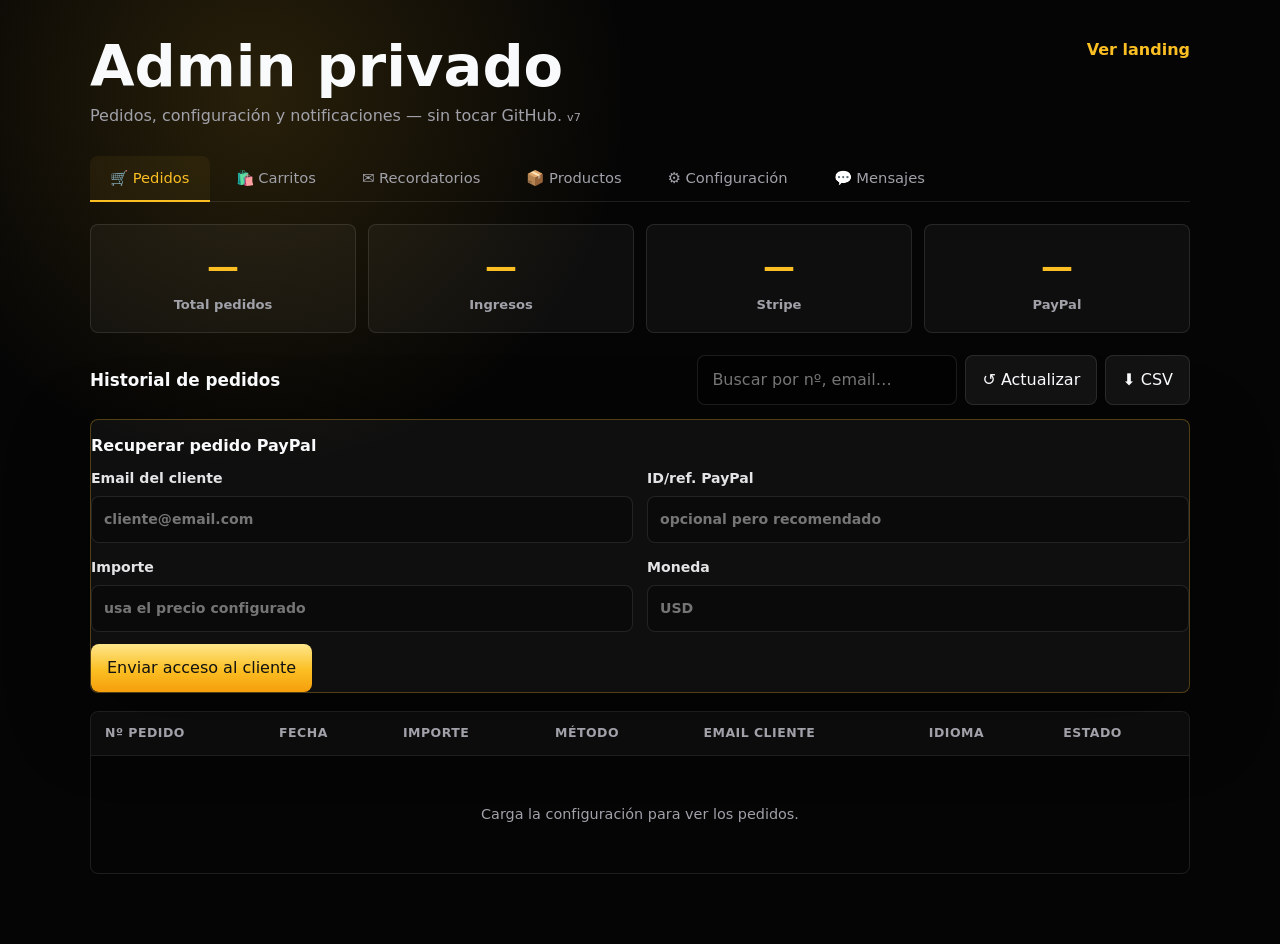
==== commit 61672feb: "Replace HTML login with browser native Basic Auth" ====
--- a/admin.html
+++ b/admin.html
@@ -168,22 +168,9 @@
       <p><a href="./index.html">Ver landing</a></p>
     </header>
 
-    <!-- Auth row (siempre visible) -->
-    <div class="card" style="margin-bottom:18px">
-      <div class="bar"></div>
-      <div class="content" style="padding:16px 22px">
-        <div class="login">
-          <label style="margin:0">
-            Contraseña admin
-            <input id="admin-password" type="password" autocomplete="current-password" placeholder="ADMIN_PASSWORD de Cloudflare">
-          </label>
-          <button class="primary" id="load-btn" type="button" style="margin-top:auto">Entrar</button>
-        </div>
-        <div class="status" id="auth-status">Introduce la contraseña y pulsa Entrar.</div>
-      </div>
-    </div>
-
-    <!-- Tabs -->
+    <!-- DASHBOARD WRAP (Hidden until auth) -->
+    
+    <!-- TABS MENU -->
     <div class="tabs">
       <button class="tab-btn active" data-tab="orders" type="button">🛒 Pedidos</button>
       <button class="tab-btn" data-tab="carts" type="button">🛍️ Carritos</button>
@@ -580,6 +567,7 @@
       </div>
     </div>
 
+    
   </main>
 
   <script>
@@ -595,8 +583,8 @@
     const BOOLEAN_CONFIG_FIELDS = ["orderBumpEnabled", "upsellEnabled"];
 
     let allOrders = [];
-    const passwordEl = document.getElementById("admin-password");
-    const authStatus = document.getElementById("auth-status");
+    
+    
     const configStatus = document.getElementById("config-status");
     const reminderStatus = document.getElementById("reminder-status");
 
@@ -628,20 +616,11 @@
     });
 
     // --- Auth helpers ---
-    function getPassword() { return passwordEl.value.trim(); }
+    function getPassword() { return ""; }
     function savePassword() {
-      var pw = getPassword();
-      if (!pw) return;
-      var saved = [];
-      try { history.replaceState(null, "", "#" + btoa("ap:" + pw)); saved.push("url"); } catch(e) {}
-      try { localStorage.setItem("adminPassword", pw); saved.push("ls"); } catch(e) {}
-      try { sessionStorage.setItem("adminPassword", pw); saved.push("ss"); } catch(e) {}
-      try { document.cookie = "adminpw=" + encodeURIComponent(pw) + ";path=/;max-age=2592000;SameSite=Lax"; saved.push("cookie"); } catch(e) {}
-      try { window.name = "adminpw:" + pw; saved.push("win"); } catch(e) {}
-      setDebug("contraseña guardada en: " + (saved.length ? saved.join("+") : "¡ninguno!"));
-    }
-
-    function setAuthStatus(msg, type = "") {
+    }
+
+    function 
       authStatus.className = "status " + type;
       authStatus.textContent = msg;
     }
@@ -690,7 +669,9 @@
     async function verifySavedConfig(expected) {
       for (let attempt = 1; attempt <= 4; attempt += 1) {
         await wait(attempt * 900);
-        const verifyRes = await fetch("/api/config?verify=" + Date.now(), { cache: "no-store" });
+        const res = await fetch("/api/config", {
+          cache: "no-store"
+        });
         if (!verifyRes.ok) continue;
         const verified = await verifyRes.json();
         if (configsMatch(verified, expected)) return verified;
@@ -702,10 +683,18 @@
       const { loadActiveTab = true } = options;
       savePassword();
       try {
-        const res = await fetch("/api/config", { cache: "no-store" });
+        const res = await fetch("/api/config", {
+          cache: "no-store" 
+        });
+        if (!res.ok) {
+          const errData = await res.json().catch(() => ({}));
+          throw new Error(errData.error || "No autorizado o error de red.");
+        }
         const cfg = await res.json();
         setForm(cfg);
-        setAuthStatus("Configuración cargada.", "ok");
+        
+        
+        
         setConfigStatus("Configuración cargada. Puedes editar y guardar.", "ok");
         setReminderStatus("Se han cargado las configuraciones del recordatorio.", "ok");
         if (loadActiveTab) loadActiveTabData();
@@ -713,7 +702,9 @@
         loadProducts();
         loadMessages();
       } catch (err) {
-        setAuthStatus("No se pudo cargar /api/config. Despliega en Cloudflare.", "bad");
+        
+        
+        
         // Even if config fails, try to load products with saved password
         loadProducts();
         loadMessages();
@@ -741,7 +732,7 @@
       try {
         const res = await fetch("/api/config", {
           method: "POST",
-          headers: { "Content-Type": "application/json", "x-admin-password": pw },
+          headers: { "Content-Type": "application/json" },
           body: JSON.stringify(payload)
         });
         const text = await res.text();
@@ -772,7 +763,7 @@
       if (!pw) return;
       try {
         const res = await fetch("/api/orders", {
-          headers: { "x-admin-password": pw },
+          headers: {},
           cache: "no-store"
         });
         const data = await res.json().catch(() => ({}));
@@ -871,7 +862,7 @@
       if (!pw) return;
       setCartStatus("Cargando cestas…");
       try {
-        const res = await fetch("/api/carts", { headers: { "x-admin-password": pw }, cache: "no-store" });
+        const res = await fetch("/api/carts", { headers: {}, cache: "no-store" });
         const data = await res.json().catch(() => ({}));
         if (!res.ok) { setCartStatus("error: " + (data.error || "No se pueden cargar cestas."), "bad"); return; }
         allCarts = data.carts || [];
@@ -939,7 +930,7 @@
       button.disabled = true;
       button.textContent = "Envío…";
       try {
-        const res = await fetch("/api/carts", { method: "POST", headers: { "Content-Type": "application/json", "x-admin-password": getPassword() }, body: JSON.stringify({ action: "send-reminder", email }) });
+        const res = await fetch("/api/carts", { method: "POST", headers: { "Content-Type": "application/json" }, body: JSON.stringify({ action: "send-reminder", email }) });
         const data = await res.json().catch(() => ({}));
         if (!res.ok) { setCartStatus("error: " + (data.error || "No se pudo enviar el recordatorio.."), "bad"); return; }
         setCartStatus("El recordatorio ha sido enviado a " + email + ".", "ok");
@@ -957,7 +948,7 @@
       button.disabled = true;
       button.textContent = "Envío…";
       try {
-        const res = await fetch("/api/carts", { method: "POST", headers: { "Content-Type": "application/json", "x-admin-password": getPassword() }, body: JSON.stringify({ action: "send-campaign" }) });
+        const res = await fetch("/api/carts", { method: "POST", headers: { "Content-Type": "application/json" }, body: JSON.stringify({ action: "send-campaign" }) });
         const data = await res.json().catch(() => ({}));
         if (!res.ok) { setCampaignStatus("error: " + (data.error || "La campaña no se pudo enviar.."), "bad"); return; }
         setCampaignStatus("La campaña ha sido procesada.: " + (data.sent || 0) + " remitente, " + (data.skipped || 0) + " improbable, " + (data.errors || 0) + " errores.", data.errors ? "bad" : "ok");
@@ -990,7 +981,7 @@
       try {
         const res = await fetch("/api/orders", {
           method: "POST",
-          headers: { "Content-Type": "application/json", "x-admin-password": pw },
+          headers: { "Content-Type": "application/json" },
           body: JSON.stringify({
             action: "recover-paypal",
             email,
@@ -1055,7 +1046,7 @@
       if (_started || !getPassword()) return;
       _started = true;
       loadConfig().catch(function() {
-        setAuthStatus("No se pudo cargar /api/config.", "bad");
+        
         loadProducts();
       });
     }
@@ -1290,7 +1281,7 @@
       } catch (e) {}
       try {
         const res = await fetch("/api/products", {
-          headers: { "x-admin-password": pw },
+          headers: {},
           cache: "no-store"
         });
         if (!res.ok) { setProdStatus("Error " + res.status + " al cargar productos. Comprueba la contraseña.", "bad"); return; }
@@ -1494,7 +1485,7 @@
         const url = editingProductId ? "/api/products?id=" + encodeURIComponent(editingProductId) : "/api/products";
         const res = await fetch(url, {
           method: editingProductId ? "PUT" : "POST",
-          headers: { "Content-Type": "application/json", "x-admin-password": pw },
+          headers: { "Content-Type": "application/json" },
           body: JSON.stringify({
             name,
             category: document.getElementById("prod-category").value,
@@ -1531,7 +1522,7 @@
       try {
         const res = await fetch("/api/products?id=" + encodeURIComponent(id), {
           method: "DELETE",
-          headers: { "x-admin-password": pw }
+          headers: {}
         });
         const data = await res.json();
         if (!res.ok) { setProdStatus("Error al borrar: " + (data.error || res.status), "bad"); return; }
@@ -1554,7 +1545,7 @@
       try {
         const res = await fetch("/api/products", {
           method: "POST",
-          headers: { "Content-Type": "application/json", "x-admin-password": pw },
+          headers: { "Content-Type": "application/json" },
           body: JSON.stringify({ type: "category", name })
         });
         const data = await res.json();
@@ -1579,7 +1570,7 @@
       try {
         const res = await fetch("/api/products?category=" + encodeURIComponent(category) + "&fallback=" + encodeURIComponent("Sin categoría"), {
           method: "DELETE",
-          headers: { "x-admin-password": pw }
+          headers: {}
         });
         const data = await res.json();
         if (!res.ok) { setProdStatus("Error al borrar categoría: " + (data.error || res.status), "bad"); return; }
@@ -1606,7 +1597,7 @@
       try {
         const res = await fetch("/api/products", {
           method: "PUT",
-          headers: { "Content-Type": "application/json", "x-admin-password": pw },
+          headers: { "Content-Type": "application/json" },
           body: JSON.stringify({ type: "category", from: category, to: cleanName })
         });
         const data = await res.json();
@@ -1853,7 +1844,7 @@
       list.innerHTML = '<div class="empty-state" style="padding:32px;text-align:center;color:var(--muted)">Cargando mensajes...</div>';
       try {
         const res = await fetch("/api/messages", {
-          headers: { "x-admin-password": pw },
+          headers: {},
           cache: "no-store"
         });
         const data = await res.json().catch(() => ({}));
@@ -1939,7 +1930,7 @@
       try {
         const res = await fetch("/api/messages?id=" + encodeURIComponent(id), {
           method: "PATCH",
-          headers: { "Content-Type": "application/json", "x-admin-password": pw },
+          headers: { "Content-Type": "application/json" },
           body: JSON.stringify({ read: !currentlyRead })
         });
         if (!res.ok) return;
@@ -1957,7 +1948,7 @@
       try {
         await fetch("/api/messages?id=" + encodeURIComponent(id), {
           method: "DELETE",
-          headers: { "x-admin-password": pw }
+          headers: {}
         });
         allMessages = allMessages.filter(m => m.id !== id);
         renderMessages();
@@ -1980,7 +1971,7 @@
       try {
         const res = await fetch("/api/messages?id=" + encodeURIComponent(id) + "&action=reply", {
           method: "POST",
-          headers: { "Content-Type": "application/json", "x-admin-password": pw },
+          headers: { "Content-Type": "application/json" },
           body: JSON.stringify({ body: replyBody })
         });
         const data = await res.json().catch(() => ({}));
@@ -2034,7 +2025,7 @@
       try {
         const res = await fetch("/api/messages?action=send", {
           method: "POST",
-          headers: { "Content-Type": "application/json", "x-admin-password": pw },
+          headers: { "Content-Type": "application/json" },
           body: JSON.stringify({ email, name, subject, body })
         });
         const data = await res.json().catch(() => ({}));
